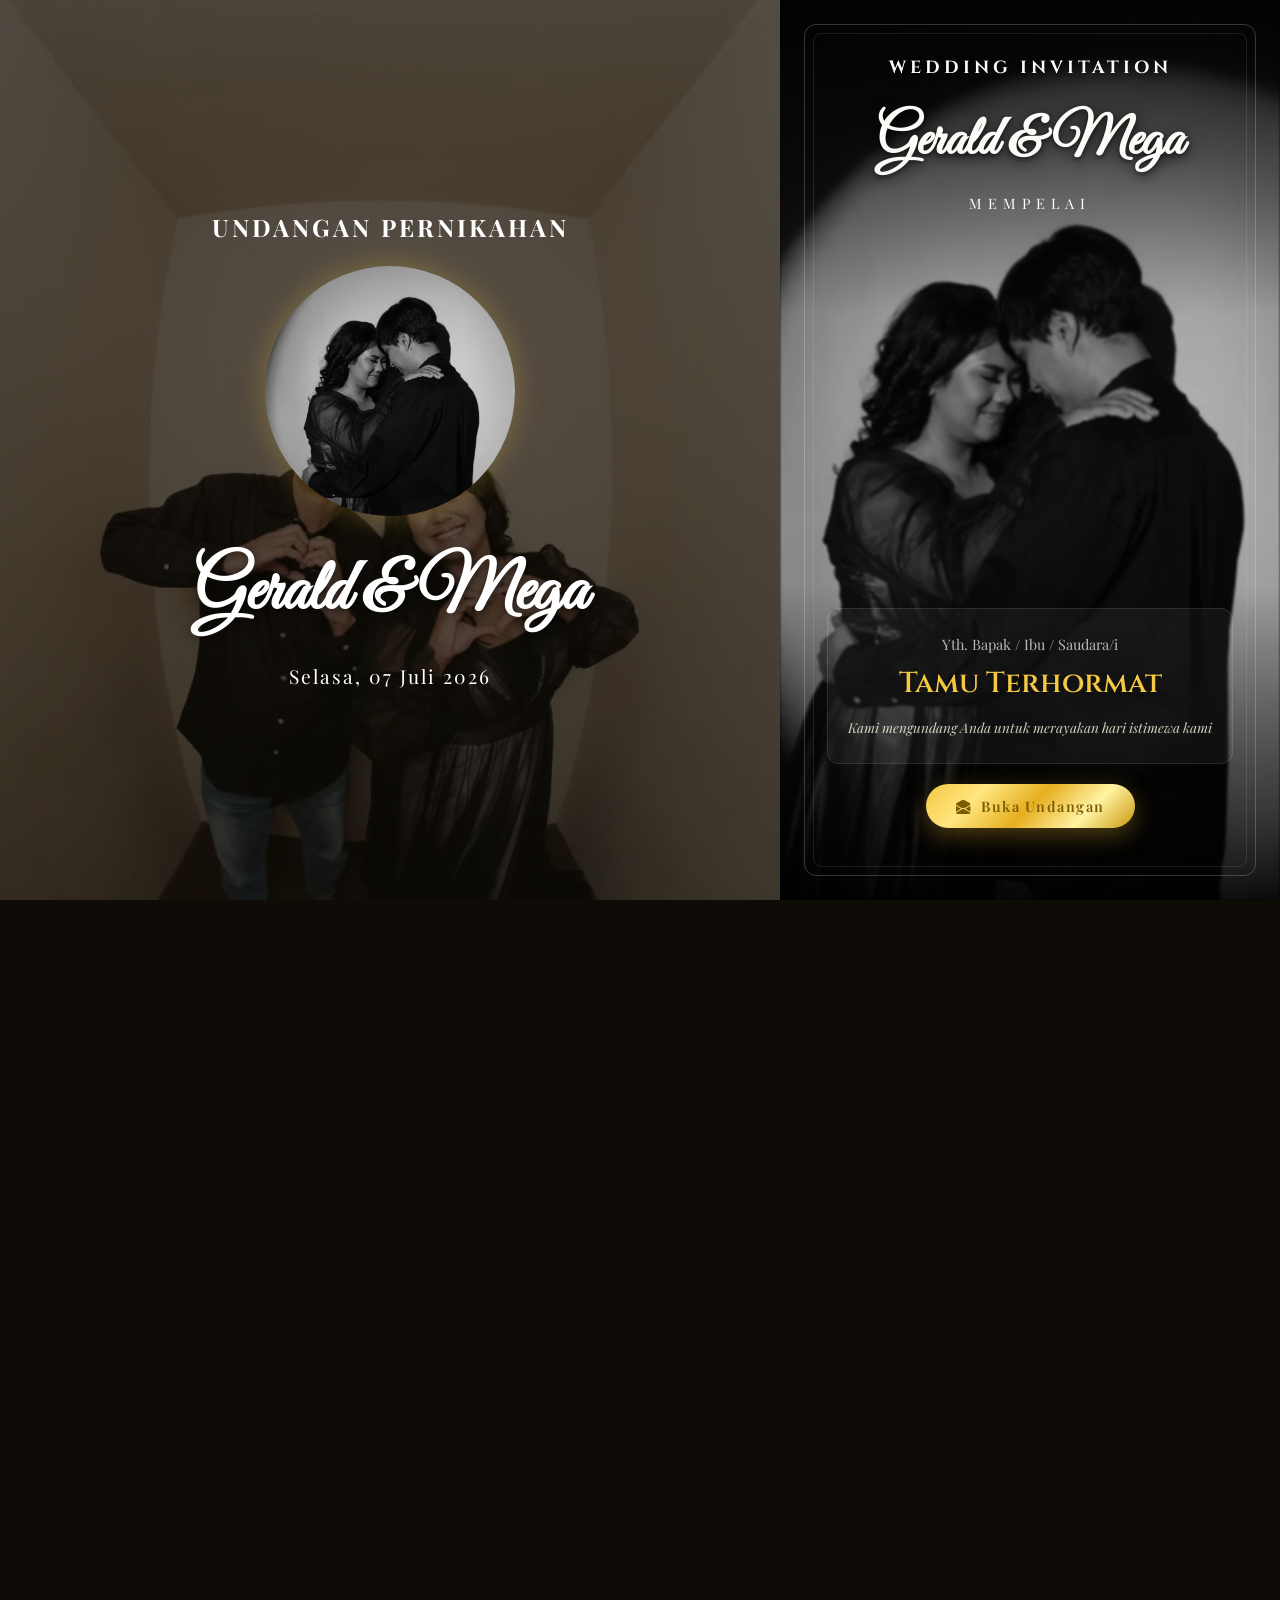
==== index.html @ 4a732842 "feat: update love story to real Gerald & Mega story with 5 chapters" ====
<!DOCTYPE html>
<html lang="id">

<head>
  <meta charset="UTF-8">
  <meta name="viewport" content="width=device-width, initial-scale=1.0">
  <meta name="description"
    content="Kami mengundang Bapak/Ibu/Saudara/i untuk turut menyaksikan momen bahagia pernikahan Gerald Yos Weley & Mega Silvia Karen Hapuk Pakpahan. Selasa, 07 Juli 2026 · Ambalat Beach, Villa 119.">
  <meta name="author" content="EnP Digital Service">

  <!-- Open Graph / Meta Tags for Social Media Sharing -->
  <meta property="og:type" content="website">
  <meta property="og:url" content="https://gerard-mega.enpdigitalservice.my.id/">
  <meta property="og:title" content="Undangan Pernikahan - Gerald & Mega">
  <meta property="og:description"
    content="Kami mengundang Bapak/Ibu/Saudara/i untuk turut menyaksikan momen bahagia pernikahan Gerald Yos Weley & Mega Silvia Karen Hapuk Pakpahan. Selasa, 07 Juli 2026 · Ambalat Beach, Villa 119.">
  <meta property="og:image" content="https://gerard-mega.enpdigitalservice.my.id/assets/Image/og.jpeg">

  <!-- Twitter Meta Tags -->
  <meta property="twitter:card" content="summary_large_image">
  <meta property="twitter:url" content="https://gerard-mega.enpdigitalservice.my.id/">
  <meta property="twitter:title" content="Undangan Pernikahan - Gerald & Mega">
  <meta property="twitter:description"
    content="Kami mengundang Bapak/Ibu/Saudara/i untuk turut menyaksikan momen bahagia pernikahan Gerald Yos Weley & Mega Silvia Karen Hapuk Pakpahan. Selasa, 07 Juli 2026 · Ambalat Beach, Villa 119.">
  <meta property="twitter:image" content="https://gerard-mega.enpdigitalservice.my.id/assets/Image/og.jpeg">

  <title>Undangan Pernikahan - Gerald & Mega</title>
  <!-- Dashboard Dependencies -->
  <script src="https://cdn.jsdelivr.net/npm/@supabase/supabase-js@2"></script>
  <script src="https://cdnjs.cloudflare.com/ajax/libs/qrcodejs/1.0.0/qrcode.min.js"></script>
  <script src="dashboard/config.js"></script>

  <!-- Google Fonts -->
  <link rel="preconnect" href="https://fonts.googleapis.com">
  <link rel="preconnect" href="https://fonts.gstatic.com" crossorigin>
  <link
    href="https://fonts.googleapis.com/css2?family=Cinzel:wght@400;600;700&family=Great+Vibes&family=Inter:wght@300;400;500;600&family=Playfair+Display:ital,wght@0,400..900;1,400..900&display=swap"
    rel="stylesheet">

  <!-- Bootstrap Icons CDN -->
  <link rel="stylesheet" href="https://cdn.jsdelivr.net/npm/bootstrap-icons@1.11.3/font/bootstrap-icons.min.css">

  <!-- Custom CSS -->
  <link rel="stylesheet" href="style.css">
</head>

<body>

  <!-- DESKTOP SPLIT LAYOUT (Hanya tampil di Desktop) -->
  <div class="desktop-split-bg">
    <div class="desktop-split-overlay"></div>
    <div class="desktop-split-content">
      <h3 class="desktop-split-subtitle">Undangan Pernikahan</h3>
      <div class="desktop-split-photo">
        <img src="assets/Image/overlay.jpg" alt="Gerald & Mega">
      </div>
      <h1 class="desktop-split-title">Gerald &amp; Mega</h1>
      <p class="desktop-split-date">Selasa, 07 Juli 2026</p>
    </div>
  </div>

  <!-- Floating Falling Petals Container -->
  <div class="petals-container" id="petals-container"></div>

  <!-- Layer Pembuka (Cover Overlay) -->
  <div class="cover-overlay" id="cover-overlay">
    <div class="overlay-bg" style="background-image: url('assets/Image/overlay.webp');"></div>
    <div class="overlay-overlay"></div>
    <div class="overlay-frame"></div> <!-- Luxury Elegant Gold Frame -->
    <div class="overlay-content">
      <div class="overlay-top-wrap">
        <h3 class="overlay-sub animate-fade-in-down delay-1">Wedding Invitation</h3>
        <h1 class="overlay-title animate-zoom-in delay-2">Gerald & Mega</h1>
        <p class="overlay-role animate-fade-in-up delay-3">Mempelai</p>
      </div>

      <div class="overlay-bottom-wrap">
        <div class="tamu-container animate-fade-in-up delay-4">
          <p class="tamu-label">Yth. Bapak / Ibu / Saudara/i</p>
          <h2 class="tamu-name" id="tamu-name">Tamu Terhormat</h2>
          <p class="tamu-desc">Kami mengundang Anda untuk merayakan hari istimewa kami</p>
        </div>

        <button class="btn-buka animate-pulse delay-5" id="btn-buka">
          <i class="bi bi-envelope-open-fill"></i> Buka Undangan
        </button>
      </div>
    </div>
  </div>

  <!-- Floating QR Button (muncul jika ?tamu=TOKEN ada) -->
  <button class="floating-qr-btn" id="qr-btn" style="display:none;" title="Lihat QR Code Saya">
    <i class="bi bi-qr-code"></i>
  </button>

  <!-- QR Modal Popup — Premium Wedding Card -->
  <div class="qr-modal-overlay" id="qrModalOverlay">
    <div class="qr-modal-box">

      <!-- Foto Pasangan -->
      <div class="qr-card-photo">
        <span class="qr-card-photo-label">✦ Wedding Invitation ✦</span>
        <img src="assets/Image/card.jpg" alt="Gerald & Mega">
        <!-- Cincin Emas -->
        <div class="qr-card-rings"></div>
      </div>

      <!-- Body Kartu -->
      <div class="qr-card-body">
        <!-- Nama Pengantin -->
        <div class="qr-card-couple">Gerald &amp; Mega</div>

        <!-- Divider Dekoratif -->
        <div class="qr-card-divider">
          <span></span>
          <i class="bi bi-heart-fill"></i>
          <span></span>
        </div>

        <!-- Label & Nama Tamu -->
        <div class="qr-modal-name">Kepada Yth.</div>
        <div class="qr-card-guest-name" id="qrModalName">Tamu Terhormat</div>

        <!-- QR Code -->
        <div class="qr-modal-canvas" id="qrModalCanvas"></div>

        <!-- Tanggal Acara -->
        <div class="qr-card-date">07 · VII · 2026</div>

        <p class="qr-modal-hint">Tunjukkan QR ini kepada panitia saat tiba di lokasi</p>
        <button class="qr-modal-close" id="qrModalClose">
          <i class="bi bi-x-circle"></i> Tutup
        </button>
      </div>

    </div>
  </div>

  <!-- Floating Audio Player -->
  <div class="floating-music-btn" id="music-btn">
    <div class="disc-wrapper">
      <i class="bi bi-music-note-beamed text-gold"></i>
    </div>
    <audio id="bg-music" loop>
      <source src="assets/audio/background-music.mp3" type="audio/mpeg">
      Your browser does not support the audio element.
    </audio>
  </div>

  <!-- Main Content Wrap (Hidden initially or opacity 0 until opened) -->
  <main class="main-content" id="main-content">

    <!-- Hero / Welcome Section -->
    <section class="hero-section" id="home">
      <div class="hero-bg" style="background-image: url('assets/Image/hero.webp');"></div>
      <div class="hero-overlay"></div>
      <div class="hero-container">
        <div class="hero-top-wrap">
          <span class="hero-subtitle">The Wedding Of</span>
          <h1 class="hero-title">Gerald & Mega</h1>

        </div>

        <div class="hero-bottom-wrap">
          <div class="hero-divider">
            <span></span>
            <i class="bi bi-heart-fill"></i>
            <span></span>
          </div>
          <p class="hero-date"><i class="bi bi-calendar3"></i> 07 • 07 • 2026</p>
          <p class="hero-location"><i class="bi bi-geo-alt-fill"></i> Ambalat Beach, Villa 119</p>

          <div class="scroll-down-indicator">
            <span>Scroll ke bawah</span>
            <i class="bi bi-chevron-double-down"></i>
          </div>
        </div>
      </div>
    </section>

    <!-- Mempelai Section -->
    <section class="mempelai-section" id="mempelai">
      <div class="container">

        <div class="section-header text-center">
          <div class="cross-ornament">✝</div>
          <h2 class="section-title text-primary">Shalom & Salam Sejahtera</h2>
          <p class="section-desc">
            Dengan penuh sukacita dan ucapan syukur kepada Tuhan. Kami mengundang Bapak/Ibu/Saudara/i serta Kerabat
            sekalian untuk menghadiri acara pernikahan kami:
          </p>
        </div>

        <div class="couple-grid">
          <!-- Mempelai Pria -->
          <div class="couple-card groom">
            <div class="couple-photo-frame">
              <img src="assets/Image/pria.jpg" alt="Gerald" class="couple-photo">
            </div>
            <div class="couple-info">
              <span class="mempelai-badge">Mempelai Pria</span>
              <h3 class="couple-name">Gerald Yos Weley, S.E</h3>
              <p class="couple-parent-label">Putra sulung dari</p>
              <h4 class="parent-name"><i class="bi bi-gender-male text-gold"></i> Bapak Alex Weley</h4>
              <h4 class="parent-name"><i class="bi bi-gender-female text-gold"></i> Ibu Anneke Adam</h4>

              <div class="couple-social">
                <a href="https://instagram.com/geraldwel28" target="_blank" class="social-link"><i
                    class="bi bi-instagram"></i> @geraldwel28</a>
              </div>
            </div>
          </div>

          <!-- Divider Decorative -->
          <div class="couple-middle-divider">
            <div class="and-text">&</div>
          </div>

          <!-- Mempelai Wanita -->
          <div class="couple-card bride">
            <div class="couple-photo-frame">
              <img src="assets/Image/wanita.jpg" alt="Mega" class="couple-photo">
            </div>
            <div class="couple-info">
              <span class="mempelai-badge">Mempelai Wanita</span>
              <h3 class="couple-name">Mega Silvia Karen<br>Hapuk Pakpahan, S.Akun, M.Pd</h3>
              <p class="couple-parent-label">Putri bungsu dari</p>
              <h4 class="parent-name"><i class="bi bi-gender-male text-gold"></i> Bapak Bostang Pakpahan ✝</h4>
              <h4 class="parent-name"><i class="bi bi-gender-female text-gold"></i> Ibu Anny Hutauruk</h4>

              <div class="couple-social">
                <a href="https://instagram.com/mega_karennp" target="_blank" class="social-link"><i
                    class="bi bi-instagram"></i> @mega_karennp</a>
              </div>
            </div>
          </div>
        </div>

      </div>
    </section>

    <!-- Countdown Section -->
    <section class="countdown-section" id="countdown">
      <div class="countdown-overlay"></div>
      <div class="container relative">
        <h2 class="section-title text-center text-white">Counting Down To</h2>
        <p class="countdown-date text-center text-gold">Juli 07, 2026</p>

        <div class="countdown-timer" id="timer">
          <div class="timer-box">
            <span class="timer-number" id="days">298</span>
            <span class="timer-label">Hari</span>
          </div>
          <div class="timer-box">
            <span class="timer-number" id="hours">08</span>
            <span class="timer-label">Jam</span>
          </div>
          <div class="timer-box">
            <span class="timer-number" id="minutes">37</span>
            <span class="timer-label">Menit</span>
          </div>
          <div class="timer-box">
            <span class="timer-number" id="seconds">20</span>
            <span class="timer-label">Detik</span>
          </div>
        </div>

        <div class="calendar-btn-container text-center">
          <button class="btn-primary" id="btn-calendar">
            <i class="bi bi-calendar-plus"></i> Simpan ke Kalender
          </button>
        </div>
      </div>
    </section>

    <!-- Events Section -->
    <section class="events-section" id="events">
      <div class="container">
        <div class="section-header text-center">
          <span class="section-tag">The Events</span>
          <h2 class="section-title text-primary">Acara Spesial</h2>
          <p class="section-desc">Dengan memohon berkat dan anugerah Tuhan, kami mengundang kehadiran Bapak/Ibu/Kerabat
            pada:</p>

          <!-- Warning Tiket Masuk -->
          <div
            style="margin-top: 20px; padding: 15px; background: rgba(245,200,66,0.1); border: 1px solid var(--gold); border-radius: 12px; text-align: left;">
            <p style="font-size: 0.9rem; color: var(--gold); margin: 0; line-height: 1.5;">
              <i class="bi bi-info-circle-fill"></i> <strong>Mohon perhatian:</strong> Bagi para tamu undangan, untuk
              memasuki area lokasi pernikahan dikenakan biaya tiket masuk sesuai ketentuan pihak pengelola tempat.
              Terima kasih atas pengertiannya.
            </p>
          </div>
        </div>

        <div class="events-grid">
          <!-- Pemberkatan & Resepsi -->
          <div class="event-card akad">
            <div class="event-icon">
              <i class="bi bi-brightness-high-fill"></i>
            </div>
            <h3 class="event-title">Pemberkatan & Resepsi Nikah</h3>
            <div class="event-divider"></div>

            <div class="event-detail-item">
              <i class="bi bi-calendar-event-fill text-gold"></i>
              <div class="detail-text">
                <strong>Tanggal</strong>
                <p>Selasa, 07 Juli 2026</p>
              </div>
            </div>

            <div class="event-detail-item">
              <i class="bi bi-clock-fill text-gold"></i>
              <div class="detail-text">
                <strong>Waktu</strong>
                <p>14:00 WITA – Selesai</p>
              </div>
            </div>

            <div class="event-detail-item">
              <i class="bi bi-geo-alt-fill text-gold"></i>
              <div class="detail-text">
                <strong>Lokasi</strong>
                <p>Ambalat Beach, Villa 119</p>
              </div>
            </div>

            <button class="btn-location" onclick="window.open('https://maps.app.goo.gl/pSrXWQ3T5GirKh4P7', '_blank')">
              <i class="bi bi-geo-fill"></i> Lihat Lokasi
            </button>
          </div>

          <!-- Live Streaming -->
          <div class="event-card streaming"
            style="grid-column: 1 / -1; background: var(--color-accent-light); border: 2px solid var(--color-accent);">
            <div class="event-icon" style="background: var(--color-accent); color: var(--color-primary);">
              <i class="bi bi-camera-video-fill"></i>
            </div>
            <h3 class="event-title">Live Streaming</h3>
            <div class="event-divider"></div>

            <p style="margin-bottom: 20px; color: var(--color-text-muted);">Bagi keluarga dan sahabat yang tidak dapat
              hadir secara langsung, kami mengundang Anda untuk bergabung menyaksikan momen bahagia kami secara virtual.
            </p>

            <button class="btn-primary" style="background: #FF0000; border-color: #FF0000; color: white;"
              onclick="window.open('https://youtube.com', '_blank')">
              <i class="bi bi-youtube"></i> Tonton Streaming
            </button>
          </div>
        </div>
      </div>
    </section>

    <!-- Map Section -->
    <section class="map-section scroll-reveal" id="location-map">
      <div class="container">
        <div class="section-header text-center">
          <span class="section-tag">Location Map</span>
          <h2 class="section-title text-primary">Denah Lokasi</h2>
          <p class="section-desc">Klik peta di bawah ini untuk melihat rute menuju lokasi acara melalui Google Maps.</p>
        </div>

        <div class="map-container-wrapper">
          <div class="map-frame"
            style="border-radius: 20px; overflow: hidden; box-shadow: 0 15px 35px rgba(0,0,0,0.2); border: 2px solid var(--color-gold);">
            <iframe src="https://maps.google.com/maps?q=Ambalat+Beach+Balikpapan+Kalimantan+Timur&output=embed&z=16"
              width="100%" height="450" style="border:0;" allowfullscreen="" loading="lazy"
              referrerpolicy="no-referrer-when-downgrade">
            </iframe>
          </div>
        </div>
      </div>
    </section>


    <!-- Love Journey Section -->
    <section class="journey-section" id="journey">
      <div class="container">
        <div class="section-header text-center scroll-reveal">
          <span class="section-tag">Our Love Story</span>
          <h2 class="section-title text-primary">Kisah Kasih</h2>
          <p class="section-desc">&ldquo;Ia membuat segala sesuatu indah pada waktunya.&rdquo; &mdash; Pengkhotbah 3:11</p>
        </div>

        <div class="love-story-slider scroll-reveal">
          <!-- Stepper Navigation -->
          <div class="love-story-stepper">
            <button class="stepper-step active" data-step="0">
              <span class="stepper-icon"><i class="bi bi-camera-fill"></i></span>
              <span class="stepper-label">2022</span>
            </button>
            <div class="stepper-line">
              <div class="stepper-line-fill" id="stepper-line-1"></div>
            </div>
            <button class="stepper-step" data-step="1">
              <span class="stepper-icon"><i class="bi bi-chat-heart-fill"></i></span>
              <span class="stepper-label">2022–2023</span>
            </button>
            <div class="stepper-line">
              <div class="stepper-line-fill" id="stepper-line-2"></div>
            </div>
            <button class="stepper-step" data-step="2">
              <span class="stepper-icon"><i class="bi bi-heart-fill"></i></span>
              <span class="stepper-label">Sep 2022</span>
            </button>
            <div class="stepper-line">
              <div class="stepper-line-fill" id="stepper-line-3"></div>
            </div>
            <button class="stepper-step" data-step="3">
              <span class="stepper-icon"><i class="bi bi-gem"></i></span>
              <span class="stepper-label">Des 2023</span>
            </button>
            <div class="stepper-line">
              <div class="stepper-line-fill" id="stepper-line-4"></div>
            </div>
            <button class="stepper-step" data-step="4">
              <span class="stepper-icon"><i class="bi bi-infinity"></i></span>
              <span class="stepper-label">Jul 2026</span>
            </button>
          </div>

          <!-- Card Track -->
          <div class="love-story-viewport">
            <div class="love-story-track" id="love-story-track">
              <!-- Chapter 1 -->
              <div class="love-story-card active">
                <div class="card-inner">
                  <div class="card-ornament"><i class="bi bi-camera-fill"></i></div>
                  <span class="card-chapter">Chapter 1</span>
                  <h3 class="card-title">Pertemuan Pertama</h3>
                  <div class="card-divider"></div>
                  <p class="card-quote">
                    &ldquo;Tahun 2022, dalam kegiatan Pathfinder Day di waduk, Mega meminta tolong Gerald memotret menggunakan hp-nya. Dua orang yang saling mengenal sekilas di tengah keramaian, tanpa menyadari bahwa Tuhan sedang menuliskan awal cerita yang indah bagi mereka.&rdquo;
                  </p>
                  <span class="card-date"><i class="bi bi-calendar3"></i> 2022 &middot; Pathfinder Day</span>
                </div>
              </div>
              <!-- Chapter 2 -->
              <div class="love-story-card">
                <div class="card-inner">
                  <div class="card-ornament"><i class="bi bi-chat-heart-fill"></i></div>
                  <span class="card-chapter">Chapter 2</span>
                  <h3 class="card-title">Jalan yang Terbuka</h3>
                  <div class="card-divider"></div>
                  <p class="card-quote">
                    &ldquo;Ternyata mereka tergabung dalam grup WhatsApp Choir yang sama. Percakapan sederhana perlahan menjadi semakin akrab. Kantor mereka pun berseberangan jalan &mdash; seolah Tuhan terus membuka jalan agar mereka semakin mengenal satu sama lain.&rdquo;
                  </p>
                  <span class="card-date"><i class="bi bi-calendar3"></i> 2022 &middot; Choir & Kantor</span>
                </div>
              </div>
              <!-- Chapter 3 -->
              <div class="love-story-card">
                <div class="card-inner">
                  <div class="card-ornament"><i class="bi bi-heart-fill"></i></div>
                  <span class="card-chapter">Chapter 3</span>
                  <h3 class="card-title">Komitmen di Hadapan Tuhan</h3>
                  <div class="card-divider"></div>
                  <p class="card-quote">
                    &ldquo;Gerald meminta bertemu dan berbicara dari hati ke hati. Ia menyampaikan keseriusannya dan mengajak Mega melangkah dalam komitmen yang lebih dalam. Bersama, mereka menyerahkan hubungan ini kepada Tuhan.&rdquo;
                  </p>
                  <span class="card-date"><i class="bi bi-calendar3"></i> 29 September 2022</span>
                </div>
              </div>
              <!-- Chapter 4 -->
              <div class="love-story-card">
                <div class="card-inner">
                  <div class="card-ornament"><i class="bi bi-gem"></i></div>
                  <span class="card-chapter">Chapter 4</span>
                  <h3 class="card-title">Lamaran yang Dinanti</h3>
                  <div class="card-divider"></div>
                  <p class="card-quote">
                    &ldquo;Desember 2023, Gerald mengajak Mama Mega makan malam bersama. Di momen penuh sukacita dan haru itu, Gerald menyampaikan niat tulusnya dan melamar Mega untuk menjadi pendamping hidupnya. Apa yang dahulu hanya pertemuan sederhana, kini menjadi jawaban doa yang nyata.&rdquo;
                  </p>
                  <span class="card-date"><i class="bi bi-calendar3"></i> Desember 2023 &middot; Lamaran</span>
                </div>
              </div>
              <!-- Chapter 5 -->
              <div class="love-story-card">
                <div class="card-inner">
                  <div class="card-ornament"><i class="bi bi-infinity"></i></div>
                  <span class="card-chapter">Chapter 5</span>
                  <h3 class="card-title">Janji Suci Selamanya</h3>
                  <div class="card-divider"></div>
                  <p class="card-quote">
                    &ldquo;Bukan kebetulan mereka dipertemukan, bukan pula kekuatan mereka sendiri yang mempertahankan, melainkan kasih dan penyertaan Tuhan yang menuntun langkah mereka. &lsquo;i love who I am when I&rsquo;m with you.&rsquo; Pada 7 Juli 2026, mereka mengikat janji suci pernikahan di hadapan Tuhan.&rdquo;
                  </p>
                  <span class="card-date"><i class="bi bi-calendar3"></i> 7 Juli 2026 &middot; Forever</span>
                </div>
              </div>
            </div>
          </div>

          <!-- Navigation Controls -->
          <div class="love-story-controls">
            <button class="ls-nav-btn ls-prev" id="ls-prev" disabled><i class="bi bi-chevron-left"></i> Kembali</button>
            <button class="ls-nav-btn ls-next" id="ls-next">Selanjutnya <i class="bi bi-chevron-right"></i></button>
          </div>
        </div>
      </div>
    </section>

    <!-- Photo Gallery Section -->
    <section class="gallery-section" id="gallery">
      <div class="container">
        <div class="section-header text-center scroll-reveal">
          <span class="section-tag">Our Moments</span>
          <h2 class="section-title text-primary">Galeri Kebahagiaan</h2>
          <p class="section-desc">Momen-momen indah kebersamaan kami yang penuh dengan keceriaan dan kehangatan.</p>
        </div>

        <!-- Auto Carousel Slider -->
        <div class="slider-wrapper scroll-reveal">
          <div class="carousel-container" id="carousel">
            <div class="carousel-slide active" style="background-image: url('assets/Image/slider\ 1.webp');"></div>
            <div class="carousel-slide" style="background-image: url('assets/Image/slider\ 2.webp');"></div>
            <div class="carousel-slide" style="background-image: url('assets/Image/slider\ 3.webp');"></div>

          </div>

          <!-- Navigation Arrows Removed -->
          <!-- Carousel Indicators (Dots) -->
          <div class="carousel-dots" id="carousel-dots-container">
            <span class="dot active" data-index="0"></span>
            <span class="dot" data-index="1"></span>
            <span class="dot" data-index="2"></span>
          </div>
        </div>

        <!-- Polaroid Masonry Grid -->
        <div class="polaroid-grid">
          <!-- Gallery Item 1 -->
          <div class="polaroid-card scroll-reveal tilt-left" data-img="assets/Image/gallery1.webp"
            data-caption="Awal dari selamanya 🤍">
            <div class="polaroid-photo-frame">
              <img src="assets/Image/gallery1.webp" alt="Bagus & Sekar Bersama" class="polaroid-photo">
            </div>
            <p class="polaroid-caption">Awal dari selamanya 🤍</p>
          </div>

          <!-- Gallery Item 2 -->
          <div class="polaroid-card scroll-reveal tilt-right" data-img="assets/Image/gallery2.webp"
            data-caption="Tawa yang paling tulus">
            <div class="polaroid-photo-frame">
              <img src="assets/Image/gallery2.webp" alt="Kemesraan Mempelai" class="polaroid-photo">
            </div>
            <p class="polaroid-caption">Tawa yang paling tulus</p>
          </div>

          <div class="polaroid-card scroll-reveal tilt-right" data-img="assets/Image/gallery3.webp"
            data-caption="Dalam satu frekuensi">
            <div class="polaroid-photo-frame">
              <img src="assets/Image/gallery3.webp" alt="Kemesraan Mempelai" class="polaroid-photo">
            </div>
            <p class="polaroid-caption">Dalam satu frekuensi</p>
          </div>

          <div class="polaroid-card scroll-reveal tilt-right" data-img="assets/Image/gallery4.webp"
            data-caption="Sederhana tapi berharga">
            <div class="polaroid-photo-frame">
              <img src="assets/Image/gallery4.webp" alt="Kemesraan Mempelai" class="polaroid-photo">
            </div>
            <p class="polaroid-caption">Sederhana tapi berharga</p>
          </div>

          <!-- Gallery Item 3 -->
          <div class="polaroid-card scroll-reveal tilt-left-light" data-img="assets/Image/gallery 5.webp"
            data-caption="Menuju babak baru">
            <div class="polaroid-photo-frame">
              <img src="assets/Image/gallery 5.webp" alt="Bagus & Sekar Taaruf" class="polaroid-photo">
            </div>
            <p class="polaroid-caption">Menuju babak baru. ⏳</p>
          </div>

          <!-- Gallery Item 4 -->
          <div class="polaroid-card scroll-reveal tilt-right-light" data-img="assets/Image/gallery 6.webp"
            data-caption="Diberkati untuk bersama">
            <div class="polaroid-photo-frame">
              <img src="assets/Image/gallery 6.webp" alt="Mempelai Anggun" class="polaroid-photo">
            </div>
            <p class="polaroid-caption">Diberkati untuk bersama</p>
          </div>
        </div>
      </div>
    </section>

    <!-- Quote Section -->
    <section class="quote-section">
      <div class="quote-overlay"></div>
      <div class="container relative text-center">
        <i class="bi bi-quote quote-icon text-primary"></i>
        <blockquote class="quote-text">
          "Demikianlah mereka bukan lagi dua, melainkan satu. Karena itu, apa yang telah dipersatukan Allah, tidak boleh
          diceraikan manusia."
        </blockquote>
        <p class="quote-author">Matius 19 : 6</p>
      </div>
    </section>

    <!-- Wedding Gift / Kado Digital Section -->
    <section class="gift-section" id="gift">
      <div class="container">
        <div class="section-header text-center">
          <span class="section-tag">Wedding Gift</span>
          <h2 class="section-title text-primary">Kado Digital</h2>
          <p class="section-desc">
            Doa restu Anda merupakan karunia terindah bagi kami. Namun jika ingin memberikan tanda kasih, Anda dapat
            memberikannya melalui:
          </p>
        </div>

        <div class="gift-options">
          <!-- Bank Mandiri Card -->
          <div class="gift-card">
            <div class="gift-card-header">
              <i class="bi bi-credit-card-2-front-fill text-gold card-icon"></i>
              <h3>Bank Mandiri</h3>
            </div>
            <div class="gift-info-body">
              <p class="gift-label">Nomor Rekening</p>
              <p class="gift-value" id="rekening-mandiri">1320025238636</p>
              <p class="gift-owner">a.n. MEGA SILVIA KAREN HAPUK</p>
              <button class="btn-gift" onclick="copyText('1320025238636', 'Rekening Mandiri disalin!')">
                <i class="bi bi-copy"></i> Salin Rekening
              </button>
            </div>
            <button class="btn-reveal-gift">
              <i class="bi bi-eye-fill"></i> Lihat Rekening
            </button>
          </div>

          <!-- Bank BRI Card -->
          <div class="gift-card">
            <div class="gift-card-header">
              <i class="bi bi-credit-card-2-front-fill text-gold card-icon"></i>
              <h3>Bank BRI</h3>
            </div>
            <div class="gift-info-body">
              <p class="gift-label">Nomor Rekening</p>
              <p class="gift-value" id="rekening-bri">114201004594531</p>
              <p class="gift-owner">a.n. Gerald Yos Weley</p>
              <button class="btn-gift" onclick="copyText('114201004594531', 'Rekening BRI disalin!')">
                <i class="bi bi-copy"></i> Salin Rekening
              </button>
            </div>
            <button class="btn-reveal-gift">
              <i class="bi bi-eye-fill"></i> Lihat Rekening
            </button>
          </div>

          <!-- Physical Gift Card -->
          <div class="gift-card">
            <div class="gift-card-header">
              <i class="bi bi-box-seam-fill text-gold card-icon"></i>
              <h3>Kirim Kado Fisik</h3>
            </div>
            <div class="gift-info-body">
              <p class="gift-label">Alamat Pengiriman</p>
              <p class="gift-value">Kediaman Keluarga</p>
              <p class="gift-owner">a.n. Gerald & Mega</p>
              <button class="btn-gift" id="btn-alamat">
                <i class="bi bi-geo-alt"></i> Alamat Pengiriman
              </button>
            </div>
            <button class="btn-reveal-gift">
              <i class="bi bi-eye-fill"></i> Lihat Alamat
            </button>
          </div>
        </div>
      </div>
    </section>

    <!-- RSVP & Wishes Section -->
    <section class="rsvp-section" id="rsvp">
      <div class="container">
        <div class="section-header text-center">
          <span class="section-tag">RSVP Confirmation</span>
          <h2 class="section-title text-primary">RSVP & Wishes</h2>
          <p class="section-desc">Konfirmasi kehadiran Anda dan kirimkan doa restu terbaik untuk kami.</p>
        </div>

        <div class="rsvp-grid">
          <!-- RSVP Form -->
          <div class="rsvp-form-card">
            <form id="rsvp-form">
              <div class="form-group">
                <label for="nama"><i class="bi bi-person-fill form-icon"></i> Nama Lengkap</label>
                <input type="text" id="nama" placeholder="Masukkan Nama Anda" required>
              </div>

              <div class="form-group">
                <label for="jumlah-tamu"><i class="bi bi-people-fill form-icon"></i> Jumlah Tamu</label>
                <select id="jumlah-tamu" required>
                  <option value="1 Orang" selected>1 Orang</option>
                  <option value="2 Orang">2 Orang</option>
                  <option value="3 Orang">3 Orang</option>
                  <option value="4 Orang">4 Orang</option>
                  <option value="5 Orang">5 Orang</option>
                </select>
              </div>

              <div class="form-group">
                <label for="kehadiran"><i class="bi bi-question-circle-fill form-icon"></i> Kehadiran</label>
                <select id="kehadiran" required>
                  <option value="" disabled selected>Pilih Status Hadir</option>
                  <option value="Hadir">Hadir</option>
                  <option value="Tidak Hadir">Tidak Hadir</option>
                  <option value="Masih Ragu">Masih Ragu</option>
                </select>
              </div>

              <div class="form-group">
                <label for="ucapan"><i class="bi bi-chat-left-heart-fill form-icon"></i> Doa & Ucapan</label>
                <textarea id="ucapan" rows="4" placeholder="Tuliskan ucapan dan doa terbaik Anda..."
                  required></textarea>
              </div>

              <button type="submit" class="btn-submit" id="btn-submit-rsvp">
                <span class="btn-text"><i class="bi bi-send-fill"></i> Kirim Konfirmasi</span>
                <span class="btn-loading-spinner" style="display: none;"><i class="bi bi-arrow-repeat spin"></i>
                  Mengirim...</span>
              </button>
            </form>
          </div>

          <!-- Wish Wall -->
          <div class="wish-wall-card">
            <h3><i class="bi bi-chat-square-quote-fill text-gold"></i> Live Wishes Wall</h3>
            <div class="wishes-container" id="wishes-container">
              <!-- Dynamically populated wishes will go here -->
              <div class="no-wishes" id="no-wishes">Belum ada ucapan. Jadilah yang pertama memberikan doa restu!</div>
            </div>
          </div>
        </div>
      </div>
    </section>

    <!-- Closing Section -->
    <section class="closing-section">
      <div class="closing-bg" style="background-image: url('assets/Image/hero-cat.webp');"></div>
      <div class="closing-overlay"></div>
      <div class="container relative text-center">
        <h2 class="closing-title">Terima Kasih</h2>
        <p class="christian-verse">Soli Deo Gloria</p>
        <p class="closing-desc">
          Merupakan suatu kehormatan dan kebahagiaan bagi kami apabila Bapak/Ibu/Saudara/i berkenan hadir dan memberikan
          doa restu kepada kami.
        </p>
        <h3 class="closing-salam">Tuhan Yesus Memberkati 🙏</h3>

        <div class="happy-family">
          <p class="family-label">Kami yang berbahagia</p>
          <h2 class="family-names">Gerald & Mega</h2>
        </div>
      </div>
    </section>

    <!-- Footer & Credit -->
    <footer class="main-footer">
      <div class="container text-center">
        <div class="credit-logo">
          <img src="assets/Image/Logo-EnP-round.webp" alt="EnP Logo" class="footer-logo">
        </div>
        <p class="credit-text">Created with love by</p>
        <h3 class="credit-author">EnP Digital Service</h3>

        <div class="footer-links">
          <a href="https://enpdigitalservice.my.id" target="_blank" class="footer-link"><i class="bi bi-globe"></i>
            enpdigitalservice.my.id</a>
          <a href="https://wa.me/6282229243737" target="_blank" class="footer-link"><i class="bi bi-whatsapp"></i>
            082229243737</a>
          <a href="https://instagram.com/enpdigitalservice" target="_blank" class="footer-link"><i
              class="bi bi-instagram"></i> @enpdigitalservice</a>
        </div>

        <p class="copyright">Copyright © 2026 EnP Digital Service. All rights reserved.</p>
      </div>
    </footer>

  </main>

  <!-- Floating Bottom Navigation -->
  <nav class="bottom-nav" id="bottom-nav">
    <a href="#home" class="nav-item active"><i class="bi bi-house-door-fill"></i><span>Home</span></a>
    <a href="#mempelai" class="nav-item"><i class="bi bi-person-heart"></i><span>Mempelai</span></a>
    <a href="#events" class="nav-item"><i class="bi bi-calendar-event-fill"></i><span>Acara</span></a>
    <a href="#gallery" class="nav-item"><i class="bi bi-images"></i><span>Galeri</span></a>
    <a href="#rsvp" class="nav-item"><i class="bi bi-chat-heart-fill"></i><span>RSVP</span></a>
  </nav>

  <!-- MODALS -->

  <!-- Modal QRIS Dihapus Karena Pake Bank Semua -->

  <!-- Alamat Fisik Modal -->
  <div class="modal" id="alamat-modal">
    <div class="modal-overlay" id="alamat-modal-close-bg"></div>
    <div class="modal-content animate-zoom-in">
      <button class="modal-close" id="alamat-modal-close-btn">&times;</button>
      <div class="modal-header-alamat">
        <h3><i class="bi bi-box-seam text-gold"></i> Kirim Kado Fisik</h3>
        <p>Silakan kirimkan kado fisik Anda ke alamat berikut:</p>
      </div>
      <div class="alamat-detail">
        <div class="address-box">
          <strong>Penerima:</strong>
          <p>Gerald & Mega</p>

          <strong>Alamat Pengiriman:</strong>
          <p id="alamat-lengkap">Komp. Bukit Damai Indah, Blok K No 9, Damai, Kec. Balikpapan Selatan, Kota Balikpapan,
            Kalimantan Timur (Kodepos 76114)</p>

          <strong>No. HP:</strong>
          <p>-</p>
        </div>
        <button class="btn-copy-address" id="btn-copy-address"
          onclick="copyText(document.getElementById('alamat-lengkap').innerText, 'Alamat disalin!')">
          <i class="bi bi-clipboard-check"></i> Salin Alamat Pengiriman
        </button>
      </div>
      <div class="modal-footer-alamat text-center">
        <span class="alamat-subtext">Mohon konfirmasi ke WA kami setelah mengirimkan kado</span>
      </div>
    </div>
  </div>

  <!-- Custom Toast Notification -->
  <div class="toast" id="toast-notif">
    <div class="toast-content">
      <i class="bi bi-check-circle-fill text-gold"></i>
      <span id="toast-message">Berhasil disalin!</span>
    </div>
  </div>

  <!-- Lightbox Modal -->
  <div class="modal lightbox-modal" id="lightbox-modal">
    <div class="modal-overlay" id="lightbox-close-bg"></div>
    <div class="lightbox-content animate-zoom-in">
      <button class="lightbox-close" id="lightbox-close-btn">&times;</button>
      <img src="" alt="Zoom Photo" class="lightbox-img" id="lightbox-img">
      <p class="lightbox-caption" id="lightbox-caption"></p>
    </div>
  </div>

  <!-- Main Scripts -->
  <script src="script.js"></script>
</body>

</html>
---- style.css ----
/* ==========================================================================
   DESIGN SYSTEM & VARIABLES
   ========================================================================== */
:root {
  --color-primary: #7A5C00;      /* Deep Amber Yellow */
  --color-secondary: #B8941A;    /* Warm Golden Yellow */
  --color-accent: #F5C842;       /* Bright Pastel Yellow */
  --color-accent-light: #FFFDE7; /* Pale Lemon Cream */
  --color-text-dark: #3D2B00;    /* Warm Dark Brown */
  --color-text-muted: #8B7535;   /* Muted Warm Gold */
  --color-white: #FFFFFF;
  --color-gold-gradient: linear-gradient(135deg, #F5C842 0%, #FFE680 25%, #E6AE20 50%, #FFF3A3 75%, #C9970A 100%);
  
  --font-heading: 'Cinzel', serif;
  --font-cursive: 'Great Vibes', cursive;
  --font-body: 'Playfair Display', serif;
  
  --shadow-sm: 0 4px 6px rgba(122, 92, 0, 0.05);
  --shadow-md: 0 10px 20px rgba(122, 92, 0, 0.08);
  --shadow-lg: 0 20px 40px rgba(122, 92, 0, 0.12);
  --transition-smooth: all 0.4s cubic-bezier(0.165, 0.84, 0.44, 1);
  --glass-bg: rgba(255, 253, 231, 0.88);
  --glass-border: rgba(245, 200, 66, 0.3);
}

/* ==========================================================================
   RESET & BASE STYLES
   ========================================================================== */
*, *::before, *::after {
  box-sizing: border-box;
  margin: 0;
  padding: 0;
}


html {
  scroll-behavior: smooth;
  overflow-x: hidden;
  background-color: #E8E8E8;
}

body {
  font-family: var(--font-body);
  color: var(--color-text-dark);
  background-color: var(--color-accent-light);
  line-height: 1.6;
  overflow-x: hidden;
  max-width: 480px;
  margin: 0 auto;
  box-shadow: 0 0 40px rgba(0,0,0,0.18);
  position: relative;
  min-height: 100vh;
  /* Pastikan viewport width diukur dari body, bukan html */
}

img {
  max-width: 100%;
  height: auto;
}

a {
  text-decoration: none;
  color: inherit;
}

li {
  list-style: none;
}

.text-center { text-align: center; }
.text-gold { color: var(--color-accent); }
.text-primary { color: var(--color-primary); }
.text-white { color: var(--color-white); }
.relative { position: relative; }

.container {
  width: 100%;
  max-width: 100%;
  margin: 0 auto;
  padding: 0 20px;
  box-sizing: border-box;
}

/* Scrollbar Custom */
::-webkit-scrollbar {
  width: 8px;
}
::-webkit-scrollbar-track {
  background: var(--color-accent-light);
}
::-webkit-scrollbar-thumb {
  background: var(--color-secondary);
  border-radius: 4px;
}
::-webkit-scrollbar-thumb:hover {
  background: var(--color-primary);
}

/* ==========================================================================
   BUTTONS & FORMS
   ========================================================================== */
.btn-primary {
  font-family: var(--font-body);
  font-size: 1rem;
  font-weight: 600;
  color: var(--color-white);
  background: var(--color-primary);
  border: 1px solid var(--color-accent);
  padding: 12px 28px;
  border-radius: 30px;
  cursor: pointer;
  box-shadow: var(--shadow-md);
  transition: var(--transition-smooth);
  display: inline-flex;
  align-items: center;
  gap: 8px;
}

.btn-primary:hover {
  background: var(--color-accent);
  transform: translateY(-3px);
  box-shadow: var(--shadow-lg);
  color: var(--color-accent-light);
}

.btn-primary:active {
  transform: translateY(-1px);
}

/* ==========================================================================
   PETALS EFFECT (Kelopak Bunga)
   ========================================================================== */
.petals-container {
  position: fixed;
  top: 0;
  left: 0;
  right: 0;
  margin: 0 auto;
  max-width: 480px;
  width: 100%;
  height: 100%;
  pointer-events: none;
  z-index: 999;
  overflow: hidden;
}

.petal {
  position: absolute;
  background-color: rgba(245, 200, 66, 0.25); /* Soft pastel yellow */
  border-radius: 15% 70% 15% 70%;
  pointer-events: none;
  opacity: 0.8;
  animation: fall linear infinite;
  transform-origin: center;
}

@keyframes fall {
  0% {
    transform: translate(0, -10px) rotate(0deg);
    opacity: 0;
  }
  10% {
    opacity: 0.8;
  }
  90% {
    opacity: 0.8;
  }
  100% {
    transform: translate(100px, 105vh) rotate(360deg);
    opacity: 0;
  }
}

/* ==========================================================================
   COVER OVERLAY
   ========================================================================== */
.cover-overlay {
  position: fixed;
  top: 0;
  left: 0;
  right: 0;
  margin: 0 auto;
  max-width: 480px;
  width: 100%;
  height: 100vh;
  z-index: 9999;
  display: block;
  overflow: hidden;
  transition: transform 1.2s cubic-bezier(0.77, 0, 0.175, 1), opacity 1.2s ease;
}

.cover-overlay.unlocked {
  transform: translateY(-100vh);
  opacity: 0;
  pointer-events: none;
}

.overlay-bg {
  position: absolute;
  top: 0;
  left: 0;
  width: 100%;
  height: 100%;
  background-size: cover;
  background-position: center;
  filter: blur(1px);
  animation: kenburns 20s ease-out infinite alternate;
}

@keyframes kenburns {
  0% { transform: scale(1.05) translate(0, 0); }
  100% { transform: scale(1.15) translate(-1%, -1%); }
}

.overlay-frame {
  position: absolute;
  top: 24px;
  left: 24px;
  right: 24px;
  bottom: 24px;
  border: 1px solid rgba(255, 255, 255, 0.2);
  pointer-events: none;
  z-index: 5;
  border-radius: 12px;
}

.overlay-frame::before {
  content: '';
  position: absolute;
  top: 8px;
  left: 8px;
  right: 8px;
  bottom: 8px;
  border: 1px solid rgba(255, 255, 255, 0.1);
  border-radius: 8px;
}

/* Staggered Entrance Animation Delays */
.delay-1 { animation-delay: 0.2s !important; }
.delay-2 { animation-delay: 0.5s !important; }
.delay-3 { animation-delay: 0.8s !important; }
.delay-4 { animation-delay: 1.1s !important; }
.delay-5 { animation-delay: 1.4s !important; }

.overlay-overlay {
  position: absolute;
  top: 0;
  left: 0;
  width: 100%;
  height: 100%;
  background: linear-gradient(to bottom, 
    rgba(0, 0, 0, 0.85) 0%, 
    rgba(0, 0, 0, 0.15) 35%, 
    rgba(0, 0, 0, 0.15) 65%, 
    rgba(0, 0, 0, 0.85) 100%
  ); /* Darker at top/bottom for readability, clearer in the middle for faces */
}

.overlay-content {
  position: absolute;
  top: 0;
  left: 50%;
  transform: translateX(-50%);
  z-index: 10;
  width: 100%;
  height: 100%;
  text-align: center;
  color: var(--color-accent-light);
  padding: 6vh 24px;
  display: flex;
  flex-direction: column;
  justify-content: space-between;
  box-sizing: border-box;
}

.overlay-top-wrap, .hero-top-wrap {
  max-height: 30vh;
  display: flex;
  flex-direction: column;
  justify-content: center;
}

.overlay-bottom-wrap, .hero-bottom-wrap {
  max-height: 35vh;
  display: flex;
  flex-direction: column;
  justify-content: center;
  align-items: center;
  padding-bottom: 2vh;
}

.overlay-sub {
  font-family: var(--font-heading);
  letter-spacing: 4px;
  font-size: 1.1rem;
  text-transform: uppercase;
  color: #FDFBF7;
  text-shadow: 0 2px 8px rgba(0,0,0,0.6);
  margin-bottom: 15px;
}

.overlay-title {
  font-family: var(--font-cursive);
  font-size: 3.5rem;
  margin-bottom: 5px;
  color: #FDFBF7; /* Clean off-white for best contrast */
  text-shadow: 0 4px 15px rgba(0,0,0,0.7), 0 2px 5px rgba(0,0,0,0.5); /* Strong shadow to pop over busy image */
}

.overlay-role {
  font-family: var(--font-body);
  font-size: 0.9rem;
  text-transform: uppercase;
  letter-spacing: 6px;
  color: var(--color-white);
  opacity: 0.7;
  margin-bottom: 40px;
}

.tamu-container {
  background: rgba(255, 255, 255, 0.05);
  border: 1px solid rgba(255, 255, 255, 0.1);
  padding: 24px 20px;
  border-radius: 12px;
  margin-bottom: 20px;
}

.tamu-label {
  font-size: 0.9rem;
  color: var(--color-white);
  opacity: 0.7;
  margin-bottom: 5px;
}

.tamu-name {
  font-family: var(--font-heading);
  font-size: 1.8rem;
  font-weight: 600;
  color: var(--color-accent);
  margin-bottom: 10px;
  text-shadow: 0 2px 4px rgba(0,0,0,0.2);
}

.tamu-desc {
  font-size: 0.85rem;
  opacity: 0.8;
  font-style: italic;
}

.btn-buka {
  font-family: var(--font-body);
  font-size: 0.9rem;
  font-weight: 600;
  color: var(--color-primary);
  background: var(--color-gold-gradient);
  border: none;
  padding: 12px 30px;
  border-radius: 30px;
  cursor: pointer;
  box-shadow: 0 8px 25px rgba(187, 143, 40, 0.4);
  transition: var(--transition-smooth);
  display: inline-flex;
  align-items: center;
  justify-content: center;
  gap: 10px;
  letter-spacing: 1.5px;
  width: fit-content;
}

.btn-buka:hover {
  transform: translateY(-3px) scale(1.02);
  box-shadow: 0 12px 30px rgba(187, 143, 40, 0.6);
}

.btn-buka:active {
  transform: translateY(-1px);
}

/* ==========================================================================
   FLOATING AUDIO BUTTON
   ========================================================================== */
.floating-music-btn {
  position: fixed;
  bottom: 95px; /* Diletakkan di atas area navbar */
  right: calc(50vw - 220px);
  width: 48px;
  height: 48px;
  background: var(--glass-bg);
  backdrop-filter: blur(10px);
  -webkit-backdrop-filter: blur(10px);
  border: 2px solid var(--color-accent);
  border-radius: 50%;
  display: flex;
  justify-content: center;
  align-items: center;
  cursor: pointer;
  z-index: 999;
  box-shadow: 0 4px 15px rgba(122, 92, 0, 0.2);
  /* Animasi muncul yang halus dengan efek putar dan zoom */
  transition: transform 1.2s cubic-bezier(0.175, 0.885, 0.32, 1.275), 
              opacity 1.2s ease, 
              border-color 0.4s ease, 
              box-shadow 0.4s ease;
  opacity: 0;
  transform: scale(0) rotate(-180deg);
  pointer-events: none;
}

.floating-music-btn.visible {
  opacity: 1;
  transform: scale(1) rotate(0deg);
  pointer-events: auto;
}

.floating-music-btn:hover {
  transform: scale(1.1);
  box-shadow: 0 8px 20px rgba(245, 200, 66, 0.45);
  border-color: var(--color-white);
}

@media (max-width: 480px) {
  .floating-music-btn {
    right: 20px;
  }
}

/* ==========================================================================
   FLOATING QR BUTTON
   ========================================================================== */
.floating-qr-btn {
  position: fixed;
  bottom: 155px; /* Diletakkan di atas music button */
  right: calc(50vw - 220px);
  width: 48px;
  height: 48px;
  background: var(--glass-bg);
  backdrop-filter: blur(10px);
  -webkit-backdrop-filter: blur(10px);
  border: 2px solid var(--color-accent);
  border-radius: 50%;
  display: flex;
  justify-content: center;
  align-items: center;
  cursor: pointer;
  z-index: 999;
  box-shadow: 0 4px 15px rgba(122, 92, 0, 0.2);
  color: var(--color-accent);
  font-size: 1.2rem;
  transition: transform 0.3s ease, box-shadow 0.3s ease, border-color 0.3s ease;
  animation: pulseGold 2s infinite;
}

.floating-qr-btn:hover {
  transform: scale(1.1);
  box-shadow: 0 8px 20px rgba(245, 200, 66, 0.45);
  border-color: var(--color-white);
  color: var(--color-white);
}

@media (max-width: 480px) {
  .floating-qr-btn {
    right: 20px;
  }
}

.floating-music-btn.playing {
  border-color: var(--color-accent);
  animation: pulseGold 2s infinite;
}

@keyframes pulseGold {
  0% { box-shadow: 0 0 0 0 rgba(245, 200, 66, 0.5); }
  70% { box-shadow: 0 0 0 10px rgba(245, 200, 66, 0); }
  100% { box-shadow: 0 0 0 0 rgba(245, 200, 66, 0); }
}

.disc-wrapper {
  display: flex;
  justify-content: center;
  align-items: center;
  background: var(--color-primary);
  width: 32px;
  height: 32px;
  border-radius: 50%;
  border: 1px solid var(--color-accent);
}

.floating-music-btn.playing .disc-wrapper {
  animation: rotateDisc 4s linear infinite;
}

/* ==========================================================================
   FLOATING QR BUTTON
   ========================================================================== */
.floating-qr-btn {
  position: fixed;
  bottom: 150px; /* Tepat di atas music button */
  right: calc(50vw - 220px);
  width: 48px;
  height: 48px;
  background: var(--glass-bg);
  backdrop-filter: blur(10px);
  -webkit-backdrop-filter: blur(10px);
  border: 2px solid var(--color-accent);
  border-radius: 50%;
  display: flex;
  justify-content: center;
  align-items: center;
  cursor: pointer;
  z-index: 999;
  box-shadow: 0 4px 15px rgba(122, 92, 0, 0.2);
  color: var(--color-accent);
  font-size: 1.2rem;
  transition: transform 0.3s ease, box-shadow 0.3s ease, border-color 0.3s ease;
  animation: pulseGold 2.5s infinite;
}

.floating-qr-btn:hover {
  transform: scale(1.1);
  box-shadow: 0 8px 25px rgba(245, 200, 66, 0.5);
  border-color: var(--color-white);
}

@media (max-width: 480px) {
  .floating-qr-btn {
    right: 20px;
  }
}

/* ==========================================================================
   QR MODAL POPUP — PREMIUM WEDDING CARD STYLE
   ========================================================================== */
.qr-modal-overlay {
  position: fixed;
  inset: 0;
  background: rgba(10, 7, 0, 0.92);
  backdrop-filter: blur(12px);
  -webkit-backdrop-filter: blur(12px);
  z-index: 2000;
  display: flex;
  align-items: center;
  justify-content: center;
  padding: 20px;
  opacity: 0;
  pointer-events: none;
  transition: opacity 0.4s ease;
}

.qr-modal-overlay.open {
  opacity: 1;
  pointer-events: auto;
}

.qr-modal-box {
  position: relative;
  width: 100%;
  max-width: 340px;
  background: linear-gradient(175deg, #1C1200 0%, #0A0800 40%, #140F00 100%);
  border: 1px solid rgba(212, 170, 60, 0.5);
  border-radius: 28px;
  overflow: hidden;
  box-shadow:
    0 0 0 1px rgba(212, 170, 60, 0.12),
    0 25px 70px rgba(0, 0, 0, 0.8),
    inset 0 1px 0 rgba(255, 220, 80, 0.15);
  transform: scale(0.88) translateY(20px);
  transition: transform 0.4s cubic-bezier(0.34, 1.56, 0.64, 1);
}

.qr-modal-overlay.open .qr-modal-box {
  transform: scale(1) translateY(0);
}

/* ── Foto Header Pasangan ── */
.qr-card-photo {
  position: relative;
  width: 100%;
  height: 120px;
  overflow: hidden;
}

.qr-card-photo img {
  width: 100%;
  height: 100%;
  object-fit: cover;
  object-position: center 20%;
  filter: brightness(0.75) saturate(0.85);
}

/* Gradient overlay di atas foto */
.qr-card-photo::after {
  content: '';
  position: absolute;
  inset: 0;
  background: linear-gradient(
    to bottom,
    rgba(0,0,0,0.05) 0%,
    rgba(20,13,0,0.85) 100%
  );
}

/* Label "Wedding Invitation" di sudut foto */
.qr-card-photo-label {
  position: absolute;
  top: 14px;
  left: 0;
  right: 0;
  text-align: center;
  z-index: 2;
  font-family: var(--font-heading, 'Cinzel', serif);
  font-size: 0.62rem;
  letter-spacing: 4px;
  text-transform: uppercase;
  color: rgba(245, 200, 66, 0.9);
}

/* Cincin emas dekoratif di tengah-bawah foto */
.qr-card-rings {
  position: absolute;
  bottom: -14px;
  left: 50%;
  transform: translateX(-50%);
  z-index: 3;
  width: 42px;
  height: 42px;
  display: flex;
  align-items: center;
  justify-content: center;
}

.qr-card-rings::before,
.qr-card-rings::after {
  content: '';
  position: absolute;
  width: 26px;
  height: 26px;
  border-radius: 50%;
  border: 2.5px solid rgba(212, 170, 60, 0.85);
  box-shadow: 0 0 8px rgba(212, 170, 60, 0.4);
}
.qr-card-rings::before { left: 2px; }
.qr-card-rings::after  { right: 2px; }

/* ── Isi Kartu ── */
.qr-card-body {
  padding: 20px 20px 16px;
  text-align: center;
}

/* Nama pengantin */
.qr-card-couple {
  font-family: var(--font-cursive, 'Great Vibes', cursive);
  font-size: 1.7rem;
  color: #F0C040;
  line-height: 1.15;
  margin-bottom: 2px;
  text-shadow: 0 2px 12px rgba(212, 170, 60, 0.4);
}

/* Garis dekor emas */
.qr-card-divider {
  display: flex;
  align-items: center;
  gap: 8px;
  margin: 6px auto 10px;
  max-width: 180px;
}
.qr-card-divider span {
  flex: 1;
  height: 1px;
  background: linear-gradient(to right, transparent, rgba(212,170,60,0.5), transparent);
}
.qr-card-divider i {
  font-size: 0.7rem;
  color: rgba(212,170,60,0.7);
}

/* Nama tamu undangan */
.qr-modal-name {
  font-family: var(--font-heading, 'Cinzel', serif);
  font-size: 0.68rem;
  letter-spacing: 2px;
  text-transform: uppercase;
  color: rgba(212,170,60,0.6);
  margin-bottom: 4px;
}
.qr-card-guest-name {
  font-family: var(--font-heading, 'Cinzel', serif);
  font-size: 1.1rem;
  font-weight: 600;
  color: #fff;
  margin-bottom: 12px;
  line-height: 1.2;
}

/* QR Code frame */
.qr-modal-canvas {
  display: inline-flex;
  align-items: center;
  justify-content: center;
  background: #fff;
  padding: 10px;
  border-radius: 12px;
  margin-bottom: 10px;
  box-shadow:
    0 0 0 1px rgba(212,170,60,0.3),
    0 8px 30px rgba(0,0,0,0.5);
}

.qr-modal-hint {
  font-size: 0.7rem;
  color: rgba(245,200,66,0.4);
  margin-bottom: 12px;
  line-height: 1.4;
  letter-spacing: 0.3px;
}

/* Tanggal acara */
.qr-card-date {
  font-family: var(--font-heading, 'Cinzel', serif);
  font-size: 0.65rem;
  letter-spacing: 3px;
  color: rgba(212,170,60,0.55);
  text-transform: uppercase;
  margin-bottom: 8px;
}

.qr-modal-close {
  background: transparent;
  border: 1px solid rgba(212,170,60,0.35);
  color: rgba(212,170,60,0.8);
  padding: 9px 26px;
  border-radius: 30px;
  cursor: pointer;
  font-size: 0.8rem;
  font-family: var(--font-body, 'Inter', sans-serif);
  letter-spacing: 1px;
  transition: background 0.25s, color 0.25s, border-color 0.25s;
  display: inline-flex;
  align-items: center;
  gap: 7px;
}
.qr-modal-close:hover {
  background: rgba(212,170,60,0.15);
  color: #fff;
  border-color: rgba(212,170,60,0.7);
}

/* Corner ornaments */
.qr-modal-box::before,
.qr-modal-box::after {
  content: '';
  position: absolute;
  width: 40px;
  height: 40px;
  border-color: rgba(212,170,60,0.3);
  border-style: solid;
  pointer-events: none;
  z-index: 5;
}
.qr-modal-box::before {
  top: 12px; left: 12px;
  border-width: 1px 0 0 1px;
  border-radius: 6px 0 0 0;
}
.qr-modal-box::after {
  bottom: 12px; right: 12px;
  border-width: 0 1px 1px 0;
  border-radius: 0 0 6px 0;
}

/* ==========================================================================
   FLOATING BOTTOM NAVIGATION
   ========================================================================== */
.bottom-nav {
  position: fixed;
  bottom: 15px;
  left: 50%;
  transform: translateX(-50%) translateY(100px);
  background: var(--glass-bg);
  backdrop-filter: blur(12px);
  -webkit-backdrop-filter: blur(12px);
  border: 1px solid var(--glass-border);
  padding: 6px 10px;
  border-radius: 40px;
  display: flex;
  gap: 4px;
  z-index: 998;
  box-shadow: var(--shadow-lg);
  transition: transform 0.8s cubic-bezier(0.175, 0.885, 0.32, 1.275), opacity 0.8s ease;
  opacity: 0;
  width: max-content;
  max-width: 90%;
  pointer-events: none;
}

.bottom-nav.visible {
  transform: translateX(-50%) translateY(0);
  opacity: 1;
  pointer-events: auto;
}

.nav-item {
  display: flex;
  flex-direction: column;
  align-items: center;
  color: var(--color-text-muted);
  text-decoration: none;
  padding: 4px 8px;
  border-radius: 20px;
  transition: var(--transition-smooth);
  min-width: 50px;
}

.nav-item i {
  font-size: 1.1rem;
  margin-bottom: 2px;
}

.nav-item span {
  font-size: 0.55rem;
  font-family: var(--font-heading);
  font-weight: 600;
  text-transform: uppercase;
  letter-spacing: 0.5px;
}

.nav-item.active {
  color: var(--color-primary);
  background: rgba(122, 92, 0, 0.05);
}

.nav-item:hover {
  color: var(--color-accent);
}

@keyframes rotateDisc {
  0% { transform: rotate(0deg); }
  100% { transform: rotate(360deg); }
}

/* ==========================================================================
   MAIN CONTENT & HERO SECTION
   ========================================================================== */
.main-content {
  opacity: 0;
  transition: opacity 1.5s ease;
  min-height: 100vh;
}

.main-content.visible {
  opacity: 1;
}

.hero-section {
  position: relative;
  height: 100vh;
  min-height: 600px;
  display: block;
  overflow: hidden;
}

.hero-bg {
  position: absolute;
  top: 0;
  left: 0;
  width: 100%;
  height: 100%;
  background-size: cover;
  background-position: center;
  transform: scale(1.02);
}

.hero-overlay {
  position: absolute;
  top: 0;
  left: 0;
  width: 100%;
  height: 100%;
  background: linear-gradient(to bottom, 
    rgba(0, 0, 0, 0.85) 0%, 
    rgba(0, 0, 0, 0.15) 35%, 
    rgba(0, 0, 0, 0.15) 65%, 
    rgba(0, 0, 0, 0.85) 100%
  ); /* Consistent with cover overlay for a premium look */
}

.hero-container {
  position: absolute;
  top: 0;
  left: 50%;
  transform: translateX(-50%);
  z-index: 10;
  width: 100%;
  height: 100%;
  color: var(--color-accent-light);
  text-align: center;
  padding: 8vh 20px;
  display: flex;
  flex-direction: column;
  justify-content: space-between;
  box-sizing: border-box;
}

.hero-subtitle {
  font-family: var(--font-heading);
  font-size: 1.2rem;
  letter-spacing: 6px;
  text-transform: uppercase;
  color: var(--color-accent);
  margin-bottom: 20px;
  display: block;
}

.hero-title {
  font-family: var(--font-cursive);
  font-size: 4.5rem;
  margin-bottom: 5px;
  background: var(--color-gold-gradient);
  -webkit-background-clip: text;
  -webkit-text-fill-color: transparent;
  filter: drop-shadow(0 2px 4px rgba(0,0,0,0.15));
}

.hero-role {
  font-family: var(--font-body);
  font-size: 0.9rem;
  letter-spacing: 8px;
  text-transform: uppercase;
  color: var(--color-white);
  opacity: 0.8;
  display: block;
  margin-bottom: 30px;
}

.hero-divider {
  display: flex;
  justify-content: center;
  align-items: center;
  gap: 15px;
  margin-bottom: 30px;
}

.hero-divider span {
  width: 80px;
  height: 1px;
  background: var(--color-accent);
  opacity: 0.5;
}

.hero-divider i {
  color: var(--color-accent);
  font-size: 1.2rem;
  animation: heartbeat 1.5s infinite alternate;
}

@keyframes heartbeat {
  0% { transform: scale(1); }
  100% { transform: scale(1.2); }
}

.hero-date {
  font-family: var(--font-heading);
  font-size: 1.6rem;
  letter-spacing: 2px;
  margin-bottom: 10px;
}

.hero-location {
  font-size: 1rem;
  opacity: 0.9;
  letter-spacing: 1px;
}

.scroll-down-indicator {
  margin-top: 20px;
  display: flex;
  flex-direction: column;
  align-items: center;
  font-size: 0.85rem;
  opacity: 0.7;
  gap: 8px;
}

.scroll-down-indicator i {
  font-size: 1.2rem;
  animation: bounceDown 1.5s infinite;
}

@keyframes bounceDown {
  0%, 20%, 50%, 80%, 100% { transform: translateY(0); }
  40% { transform: translateY(-8px); }
  60% { transform: translateY(-4px); }
}

/* ==========================================================================
   SECTION COMMON
   ========================================================================== */
section {
  padding: 100px 0;
  position: relative;
}

.section-header {
  margin-bottom: 60px;
  max-width: 700px;
  margin-left: auto;
  margin-right: auto;
}

.section-tag {
  font-family: var(--font-heading);
  font-size: 0.9rem;
  letter-spacing: 4px;
  text-transform: uppercase;
  color: var(--color-secondary);
  display: block;
  margin-bottom: 10px;
}

.section-title {
  font-family: var(--font-heading);
  font-size: 2.2rem;
  font-weight: 600;
  margin-bottom: 20px;
}

.section-desc {
  font-size: 1rem;
  color: var(--color-text-dark);
  opacity: 0.85;
}

.cross-ornament {
  font-size: 2.5rem;
  color: var(--color-primary);
  margin-bottom: 10px;
  line-height: 1;
  text-shadow: var(--shadow-sm);
}

/* ==========================================================================
   MEMPELAI / THE COUPLE
   ========================================================================== */
.mempelai-section {
  background-color: var(--color-accent-light);
}

.bismillah-img {
  max-width: 250px;
  margin-bottom: 25px;
  opacity: 0.85;
}

.couple-grid {
  display: grid;
  grid-template-columns: 1fr;
  align-items: center;
  margin-top: 60px;
  gap: 20px;
}

.couple-card {
  background: var(--glass-bg);
  border: 1px solid var(--glass-border);
  padding: 30px 20px;
  border-radius: 20px;
  text-align: center;
  box-shadow: var(--shadow-md);
  transition: var(--transition-smooth);
  width: 100%;
  box-sizing: border-box;
}

.couple-card:hover {
  transform: translateY(-8px);
  box-shadow: var(--shadow-lg);
  border-color: var(--color-accent);
}

.couple-photo-frame {
  width: 180px;
  height: 180px;
  margin: 0 auto 30px;
  border-radius: 50%;
  padding: 8px;
  background: var(--color-gold-gradient);
  box-shadow: var(--shadow-md);
  overflow: hidden;
  position: relative;
}

.couple-photo {
  width: 100%;
  height: 100%;
  object-fit: cover;
  border-radius: 50%;
  background: #f0f0f0;
}

.mempelai-badge {
  display: inline-block;
  background: rgba(245, 200, 66, 0.12);
  color: var(--color-accent);
  font-size: 0.8rem;
  font-weight: 600;
  letter-spacing: 2px;
  text-transform: uppercase;
  padding: 4px 14px;
  border-radius: 20px;
  margin-bottom: 15px;
}

.couple-name {
  font-family: var(--font-heading);
  font-size: 2.2rem;
  color: var(--color-primary);
  margin-bottom: 15px;
}

.couple-parent-label {
  font-size: 0.85rem;
  color: var(--color-text-muted);
  text-transform: uppercase;
  letter-spacing: 1px;
  margin-bottom: 10px;
}

.parent-name {
  font-family: var(--font-heading);
  font-size: 1.1rem;
  font-weight: 600;
  margin-bottom: 6px;
  display: flex;
  align-items: center;
  justify-content: center;
  gap: 8px;
  color: var(--color-text-dark);
}

.parent-name i {
  font-size: 0.95rem;
  opacity: 0.8;
}

.couple-social {
  margin-top: 25px;
}

.social-link {
  font-size: 0.85rem;
  color: var(--color-accent);
  font-weight: 500;
  display: inline-flex;
  align-items: center;
  gap: 6px;
  background: var(--color-accent-light);
  padding: 6px 16px;
  border-radius: 30px;
  border: 1px solid rgba(245, 200, 66, 0.25);
  transition: var(--transition-smooth);
}

.social-link:hover {
  background: var(--color-accent);
  color: var(--color-white);
  border-color: var(--color-accent);
}

.couple-middle-divider {
  display: flex;
  justify-content: center;
  align-items: center;
}

.and-text {
  font-family: var(--font-cursive);
  font-size: 3.5rem;
  color: var(--color-accent);
  line-height: 1;
}

/* ==========================================================================
   COUNTDOWN TIMER
   ========================================================================== */
.countdown-section {
  background-color: var(--color-primary);
  padding: 100px 0;
  overflow: hidden;
}

.countdown-overlay {
  position: absolute;
  top: 0;
  left: 0;
  width: 100%;
  height: 100%;
  background: radial-gradient(circle, rgba(122, 92, 0, 0.3) 0%, rgba(61, 43, 0, 0.92) 100%);
}

.countdown-date {
  font-family: var(--font-heading);
  font-size: 1.4rem;
  letter-spacing: 4px;
  text-transform: uppercase;
  margin-bottom: 50px;
}

.countdown-timer {
  display: flex;
  justify-content: center;
  align-items: center;
  gap: 20px;
  margin-bottom: 50px;
  flex-wrap: wrap;
}

.timer-box {
  background: rgba(255, 248, 180, 0.1);
  border: 1px solid rgba(245, 200, 66, 0.35);
  padding: 20px 10px;
  border-radius: 16px;
  min-width: 100px;
  text-align: center;
  backdrop-filter: blur(5px);
  -webkit-backdrop-filter: blur(5px);
  box-shadow: 0 8px 32px rgba(0, 0, 0, 0.15);
  animation: floatCard 4s ease-in-out infinite alternate;
}

.timer-box:nth-child(even) {
  animation-delay: 1.5s;
}

@keyframes floatCard {
  0% { transform: translateY(0); }
  100% { transform: translateY(-8px); }
}

.timer-number {
  font-family: var(--font-heading);
  font-size: 2.8rem;
  font-weight: 700;
  display: block;
  line-height: 1;
  margin-bottom: 5px;
  background: var(--color-gold-gradient);
  -webkit-background-clip: text;
  -webkit-text-fill-color: transparent;
}

.timer-label {
  font-size: 0.8rem;
  color: var(--color-white);
  text-transform: uppercase;
  letter-spacing: 2px;
  opacity: 0.7;
}

.calendar-btn-container {
  margin-top: 20px;
}

/* ==========================================================================
   THE EVENTS
   ========================================================================== */
.events-section {
  background-color: var(--color-accent-light);
}

.events-grid {
  display: grid;
  grid-template-columns: 1fr;
  gap: 25px;
  margin-top: 50px;
}

.event-card {
  background: var(--glass-bg);
  border: 1px solid var(--glass-border);
  padding: 35px 25px;
  border-radius: 24px;
  text-align: center;
  box-shadow: var(--shadow-md);
  width: 100%;
  box-sizing: border-box;
  transition: var(--transition-smooth);
  position: relative;
  overflow: hidden;
}

.event-card::before {
  content: '';
  position: absolute;
  top: 0;
  left: 0;
  width: 100%;
  height: 5px;
  background: var(--color-gold-gradient);
}

.event-card:hover {
  transform: translateY(-8px);
  box-shadow: var(--shadow-lg);
  border-color: var(--color-accent);
}

.event-icon {
  width: 70px;
  height: 70px;
  background: var(--color-primary);
  border-radius: 50%;
  display: flex;
  justify-content: center;
  align-items: center;
  margin: 0 auto 25px;
  border: 2px solid var(--color-accent);
}

.event-icon i {
  font-size: 1.8rem;
  color: var(--color-accent-light);
}

.event-title {
  font-family: var(--font-heading);
  font-size: 1.8rem;
  font-weight: 600;
  color: var(--color-primary);
  margin-bottom: 20px;
}

.event-divider {
  width: 60px;
  height: 2px;
  background: var(--color-accent);
  margin: 0 auto 30px;
  opacity: 0.5;
}

.event-detail-item {
  display: flex;
  align-items: flex-start;
  text-align: left;
  margin-bottom: 24px;
  gap: 16px;
}

.event-detail-item i {
  font-size: 1.25rem;
  margin-top: 3px;
}

.detail-text strong {
  display: block;
  font-size: 0.85rem;
  text-transform: uppercase;
  letter-spacing: 1px;
  color: var(--color-text-muted);
  margin-bottom: 3px;
}

.detail-text p {
  font-size: 1rem;
  color: var(--color-text-dark);
}

.btn-location {
  font-family: var(--font-body);
  font-size: 0.9rem;
  font-weight: 600;
  color: var(--color-primary);
  background: transparent;
  border: 1px solid var(--color-primary);
  padding: 10px 24px;
  border-radius: 30px;
  cursor: pointer;
  transition: var(--transition-smooth);
  margin-top: 15px;
  width: 100%;
  display: inline-flex;
  align-items: center;
  justify-content: center;
  gap: 8px;
}

.btn-location:hover {
  background: var(--color-primary);
  color: var(--color-white);
}

/* ==========================================================================
   DRESSCODE SECTION
   ========================================================================== */
.dresscode-section {
  background-color: var(--color-accent-light);
  border-top: 1px solid rgba(245, 200, 66, 0.15);
}

.dresscode-card {
  max-width: 500px;
  margin: 0 auto;
  background: var(--glass-bg);
  border: 1px solid var(--glass-border);
  padding: 40px;
  border-radius: 24px;
  text-align: center;
  box-shadow: var(--shadow-md);
  transition: var(--transition-smooth);
}

.dresscode-card:hover {
  transform: translateY(-5px);
  box-shadow: var(--shadow-lg);
  border-color: var(--color-accent);
}

.dresscode-icon {
  font-size: 2.5rem;
  color: var(--color-primary);
  margin-bottom: 15px;
}

.dresscode-type {
  font-family: var(--font-heading);
  font-size: 1.5rem;
  color: var(--color-primary);
  margin-bottom: 20px;
}

.color-palette {
  display: flex;
  justify-content: center;
  gap: 15px;
  margin-bottom: 20px;
}

.color-item {
  width: 40px;
  height: 40px;
  border-radius: 50%;
  border: 2px solid var(--color-white);
  box-shadow: 0 2px 5px rgba(0,0,0,0.1);
}

.dresscode-note {
  font-size: 0.9rem;
  color: var(--color-text-muted);
  font-style: italic;
}

/* ==========================================================================
   OUR JOURNEY / LOVE STORY SLIDER
   ========================================================================== */
.journey-section {
  background-color: var(--color-accent-light);
  border-top: 1px solid rgba(245, 200, 66, 0.15);
  border-bottom: 1px solid rgba(245, 200, 66, 0.15);
}

.love-story-slider {
  max-width: 700px;
  margin: 50px auto 0;
}

/* --- Stepper Navigation --- */
.love-story-stepper {
  display: flex;
  align-items: center;
  justify-content: center;
  gap: 0;
  margin-bottom: 40px;
}

.stepper-step {
  display: flex;
  flex-direction: column;
  align-items: center;
  gap: 8px;
  background: none;
  border: none;
  cursor: pointer;
  padding: 8px 12px;
  transition: var(--transition-smooth);
  flex-shrink: 0;
}

.stepper-icon {
  width: 48px;
  height: 48px;
  border-radius: 50%;
  display: flex;
  justify-content: center;
  align-items: center;
  background: rgba(245, 200, 66, 0.12);
  border: 2px solid rgba(245, 200, 66, 0.3);
  color: var(--color-accent);
  font-size: 1.1rem;
  transition: var(--transition-smooth);
}

.stepper-step.active .stepper-icon {
  background: var(--color-primary);
  border-color: var(--color-accent);
  box-shadow: 0 0 20px rgba(245, 200, 66, 0.55);
  transform: scale(1.12);
}

.stepper-step:hover .stepper-icon {
  border-color: var(--color-accent);
  transform: scale(1.08);
}

.stepper-label {
  font-family: var(--font-heading);
  font-size: 0.7rem;
  letter-spacing: 1.5px;
  text-transform: uppercase;
  color: var(--color-text-muted);
  transition: var(--transition-smooth);
}

.stepper-step.active .stepper-label {
  color: var(--color-accent);
  font-weight: 700;
}

.stepper-line {
  flex: 1;
  height: 3px;
  background: rgba(245, 200, 66, 0.18);
  border-radius: 2px;
  min-width: 30px;
  max-width: 100px;
  overflow: hidden;
}

.stepper-line-fill {
  height: 100%;
  width: 0%;
  background: linear-gradient(90deg, var(--color-accent), #FFE066);
  border-radius: 2px;
  transition: width 0.6s ease;
}

/* --- Card Viewport & Track --- */
.love-story-viewport {
  overflow: hidden;
  border-radius: 24px;
}

.love-story-track {
  display: flex;
  transition: transform 0.6s cubic-bezier(0.25, 0.46, 0.45, 0.94);
}

.love-story-card {
  min-width: 100%;
  padding: 0 4px;
  box-sizing: border-box;
  opacity: 0.4;
  transform: scale(0.95);
  transition: opacity 0.6s ease, transform 0.6s ease;
}

.love-story-card.active {
  opacity: 1;
  transform: scale(1);
}

.card-inner {
  background: rgba(255, 253, 220, 0.92);
  border: 1px solid var(--glass-border);
  backdrop-filter: blur(12px);
  -webkit-backdrop-filter: blur(12px);
  border-radius: 24px;
  padding: 44px 36px;
  text-align: center;
  box-shadow: var(--shadow-md);
  transition: var(--transition-smooth);
  position: relative;
  overflow: hidden;
}

.card-inner::before {
  content: '';
  position: absolute;
  top: 0;
  left: 0;
  right: 0;
  height: 4px;
  background: var(--color-gold-gradient);
}

.card-inner:hover {
  transform: translateY(-6px);
  box-shadow: 0 20px 40px rgba(245, 200, 66, 0.22);
  border-color: var(--color-accent);
}

.card-ornament {
  width: 56px;
  height: 56px;
  border-radius: 50%;
  background: var(--color-primary);
  border: 2px solid var(--color-accent);
  color: var(--color-accent);
  display: flex;
  justify-content: center;
  align-items: center;
  font-size: 1.4rem;
  margin: 0 auto 20px;
  box-shadow: 0 0 18px rgba(245, 200, 66, 0.4);
}

.card-chapter {
  font-family: var(--font-heading);
  font-size: 0.75rem;
  letter-spacing: 3px;
  text-transform: uppercase;
  color: var(--color-accent);
  display: block;
  margin-bottom: 6px;
}

.card-title {
  font-family: var(--font-heading);
  font-size: 1.5rem;
  font-weight: 600;
  color: var(--color-primary);
  margin-bottom: 12px;
}

.card-divider {
  width: 50px;
  height: 2px;
  background: var(--color-accent);
  margin: 0 auto 20px;
  opacity: 0.6;
}

.card-quote {
  font-size: 0.95rem;
  font-style: italic;
  color: var(--color-text-dark);
  line-height: 1.8;
  max-width: 500px;
  margin: 0 auto 20px;
}

.card-date {
  font-family: var(--font-heading);
  font-size: 0.8rem;
  color: var(--color-text-muted);
  letter-spacing: 1px;
}

.card-date i {
  color: var(--color-accent);
  margin-right: 4px;
}

/* --- Navigation Controls --- */
.love-story-controls {
  display: flex;
  justify-content: center;
  gap: 16px;
  margin-top: 30px;
}

.ls-nav-btn {
  font-family: var(--font-body);
  font-size: 0.9rem;
  font-weight: 600;
  padding: 12px 28px;
  border-radius: 30px;
  cursor: pointer;
  transition: var(--transition-smooth);
  display: inline-flex;
  align-items: center;
  gap: 8px;
}

.ls-prev {
  background: transparent;
  color: var(--color-primary);
  border: 1px solid var(--color-primary);
}

.ls-prev:hover:not(:disabled) {
  background: var(--color-primary);
  color: var(--color-white);
}

.ls-next {
  background: var(--color-primary);
  color: var(--color-white);
  border: 1px solid var(--color-accent);
}

.ls-next:hover:not(:disabled) {
  background: var(--color-accent);
  transform: translateY(-2px);
  box-shadow: 0 8px 20px rgba(245, 200, 66, 0.35);
}

.ls-nav-btn:disabled {
  opacity: 0.35;
  cursor: not-allowed;
  transform: none !important;
}


/* ==========================================================================
   QUOTE SECTION
   ========================================================================== */
.quote-section {
  background-color: var(--color-accent); /* Kuning pastel cerah */
  padding: 100px 0;
  overflow: hidden;
}

.quote-overlay {
  position: absolute;
  top: 0;
  left: 0;
  width: 100%;
  height: 100%;
  background: radial-gradient(circle, rgba(255, 253, 231, 0.8) 0%, rgba(245, 200, 66, 0.4) 100%);
}

.quote-icon {
  font-size: 3rem;
  margin-bottom: 20px;
  display: inline-block;
}

.quote-text {
  font-family: var(--font-heading);
  font-size: 1.5rem;
  color: var(--color-text-dark);
  max-width: 800px;
  margin: 0 auto 20px;
  line-height: 1.8;
  font-weight: 600;
  text-shadow: 0 1px 2px rgba(255, 255, 255, 0.5);
}

.quote-author {
  font-family: var(--font-cursive);
  font-size: 2.2rem;
  color: var(--color-primary);
}

/* ==========================================================================
   WEDDING GIFT
   ========================================================================== */
.gift-section {
  background-color: var(--color-accent-light);
}

.gallery-polaroid-grid {
  display: grid;
  grid-template-columns: repeat(2, 1fr);
  gap: 15px;
  margin-top: 40px;
}

.gift-options {
  display: grid;
  grid-template-columns: 1fr 1fr;
  gap: 15px;
  margin-top: 40px;
}

/* Kartu ke-3 (kado fisik) full width */
.gift-options .gift-card:last-child {
  grid-column: 1 / -1;
}

.gift-card {
  background: var(--glass-bg);
  border: 1px solid var(--glass-border);
  padding: 25px 15px;
  border-radius: 16px;
  text-align: center;
  box-shadow: var(--shadow-md);
  transition: var(--transition-smooth);
  box-sizing: border-box;
}

.gift-card:hover {
  transform: translateY(-8px);
  box-shadow: var(--shadow-lg);
  border-color: var(--color-accent);
}

.gift-card-header {
  margin-bottom: 15px;
}

.card-icon {
  font-size: 1.8rem;
  margin-bottom: 6px;
  display: inline-block;
}

.gift-card-header h3 {
  font-family: var(--font-heading);
  font-size: 1rem;
  color: var(--color-primary);
  margin-top: 4px;
}

.gift-label {
  font-size: 0.8rem;
  text-transform: uppercase;
  color: var(--color-text-muted);
  letter-spacing: 1px;
  margin-bottom: 5px;
}

.gift-value {
  font-family: var(--font-heading);
  font-size: 0.95rem;
  font-weight: 700;
  color: var(--color-accent);
  margin-bottom: 4px;
  word-break: break-all;
}

.gift-owner {
  font-size: 0.78rem;
  color: var(--color-text-dark);
  margin-bottom: 15px;
}

.btn-gift {
  font-family: var(--font-body);
  font-size: 0.72rem;
  font-weight: 600;
  color: var(--color-primary);
  background: transparent;
  border: 1px solid var(--color-accent);
  padding: 6px 10px;
  border-radius: 20px;
  cursor: pointer;
  transition: var(--transition-smooth);
  display: inline-flex;
  align-items: center;
  gap: 4px;
  white-space: nowrap;
}

.btn-gift:hover {
  background: var(--color-primary);
  color: var(--color-white);
  border-color: var(--color-primary);
}

.gift-info-body {
  display: none;
  animation: fadeInGift 0.6s cubic-bezier(0.165, 0.84, 0.44, 1);
}

.gift-info-body.active {
  display: block;
}

@keyframes fadeInGift {
  from { opacity: 0; transform: translateY(15px); }
  to { opacity: 1; transform: translateY(0); }
}

.btn-reveal-gift {
  font-family: var(--font-body);
  font-size: 0.9rem;
  font-weight: 600;
  color: var(--color-white);
  background: var(--color-primary);
  border: 1px solid var(--color-accent);
  padding: 10px 24px;
  border-radius: 30px;
  cursor: pointer;
  transition: var(--transition-smooth);
  display: inline-flex;
  align-items: center;
  gap: 8px;
  margin-top: 10px;
}

.btn-reveal-gift:hover {
  background: var(--color-accent);
  transform: translateY(-2px);
  box-shadow: var(--shadow-md);
}

/* ==========================================================================
   RSVP & WISHES
   ========================================================================== */
.rsvp-section {
  background-color: var(--color-accent-light);
  border-top: 1px solid rgba(245, 200, 66, 0.15);
}

.rsvp-grid {
  display: grid;
  grid-template-columns: 1fr;
  gap: 25px;
  margin-top: 50px;
  align-items: stretch;
}

.rsvp-form-card, .wish-wall-card {
  background: var(--glass-bg);
  border: 1px solid var(--glass-border);
  padding: 40px 35px;
  border-radius: 24px;
  box-shadow: var(--shadow-md);
}

.rsvp-form-card {
  border-left: 4px solid var(--color-accent);
}

.wish-wall-card {
  border-right: 4px solid var(--color-accent);
  display: flex;
  flex-direction: column;
}

.wish-wall-card h3 {
  font-family: var(--font-heading);
  font-size: 1.3rem;
  color: var(--color-primary);
  margin-bottom: 25px;
  display: flex;
  align-items: center;
  gap: 8px;
}

.form-group {
  margin-bottom: 20px;
}

.form-group label {
  display: block;
  font-size: 0.9rem;
  font-weight: 500;
  color: var(--color-text-dark);
  margin-bottom: 8px;
}

.form-icon {
  color: var(--color-accent);
  margin-right: 4px;
}

.form-group input, 
.form-group select, 
.form-group textarea {
  width: 100%;
  font-family: var(--font-body);
  font-size: 0.95rem;
  color: var(--color-text-dark);
  background: rgba(255, 255, 255, 0.7);
  border: 1px solid rgba(245, 200, 66, 0.35);
  padding: 12px 16px;
  border-radius: 12px;
  outline: none;
  transition: var(--transition-smooth);
}

.form-group input::placeholder, 
.form-group textarea::placeholder {
  color: #C9A840;
}

.form-group input:focus, 
.form-group select:focus, 
.form-group textarea:focus {
  border-color: var(--color-accent);
  background: var(--color-white);
  box-shadow: 0 0 10px rgba(245, 200, 66, 0.15);
}

.btn-submit {
  width: 100%;
  font-family: var(--font-body);
  font-size: 1rem;
  font-weight: 600;
  color: var(--color-white);
  background: var(--color-primary);
  border: 1px solid var(--color-accent);
  padding: 14px;
  border-radius: 12px;
  cursor: pointer;
  box-shadow: var(--shadow-sm);
  transition: var(--transition-smooth);
  display: flex;
  justify-content: center;
  align-items: center;
  margin-top: 10px;
}

.btn-submit:hover {
  background: var(--color-accent);
  transform: translateY(-2px);
  box-shadow: var(--shadow-md);
}

.btn-submit:active {
  transform: translateY(0);
}

.spin {
  animation: spin 1s linear infinite;
  display: inline-block;
}

@keyframes spin {
  0% { transform: rotate(0deg); }
  100% { transform: rotate(360deg); }
}

.wishes-container {
  flex-grow: 1;
  overflow-y: auto;
  max-height: 400px;
  padding-right: 8px;
}

.no-wishes {
  font-size: 0.9rem;
  color: var(--color-text-muted);
  font-style: italic;
  text-align: center;
  padding: 40px 0;
}

.wish-item {
  background: rgba(255, 253, 220, 0.6);
  border: 1px solid rgba(245, 200, 66, 0.15);
  padding: 16px;
  border-radius: 16px;
  margin-bottom: 16px;
  animation: slideInWish 0.5s ease-out;
  box-shadow: var(--shadow-sm);
  position: relative;
}

@keyframes slideInWish {
  0% { transform: translateY(15px); opacity: 0; }
  100% { transform: translateY(0); opacity: 1; }
}

.wish-header {
  display: flex;
  justify-content: space-between;
  align-items: center;
  margin-bottom: 8px;
  border-bottom: 1px dashed rgba(245, 200, 66, 0.2);
  padding-bottom: 6px;
}

.wish-name {
  font-family: var(--font-heading);
  font-size: 0.95rem;
  font-weight: 600;
  color: var(--color-primary);
}

.wish-status {
  font-size: 0.75rem;
  padding: 2px 8px;
  border-radius: 12px;
  font-weight: 600;
  letter-spacing: 0.5px;
}

.wish-status.hadir {
  background-color: rgba(245, 200, 66, 0.18);
  color: var(--color-secondary);
}

.wish-status.tidak-hadir {
  background-color: rgba(220, 53, 69, 0.1);
  color: #dc3545;
}

.wish-status.ragu {
  background-color: rgba(255, 193, 7, 0.15);
  color: #ff9f00;
}

.wish-text {
  font-size: 0.9rem;
  color: var(--color-text-dark);
  line-height: 1.5;
  font-style: italic;
}

.wish-tamu-qty {
  font-size: 0.75rem;
  color: var(--color-text-muted);
  margin-top: 6px;
  display: block;
  text-align: right;
}

/* ==========================================================================
   CLOSING SECTION
   ========================================================================== */
.closing-section {
  position: relative;
  padding: 120px 0;
  text-align: center;
  overflow: hidden;
}

.closing-bg {
  position: absolute;
  top: 0;
  left: 0;
  width: 100%;
  height: 100%;
  background-size: cover;
  background-position: center;
  transform: scale(1.05);
}

.closing-overlay {
  position: absolute;
  top: 0;
  left: 0;
  width: 100%;
  height: 100%;
  background: linear-gradient(135deg, rgba(61, 43, 0, 0.88) 0%, rgba(122, 92, 0, 0.82) 100%);
}

.closing-title {
  font-family: var(--font-cursive);
  font-size: 4rem;
  color: var(--color-accent);
  margin-bottom: 10px;
}

.arabic-text {
  font-family: 'Scheherazade New', 'Amiri', serif; /* Use standard arabic fonts if available */
  font-size: 2rem;
  color: var(--color-accent);
  margin-bottom: 20px;
  line-height: 1.5;
}

.closing-desc {
  font-size: 1.1rem;
  color: var(--color-accent-light);
  max-width: 700px;
  margin: 0 auto 35px;
  line-height: 1.8;
}

.closing-salam {
  font-family: var(--font-heading);
  font-size: 1.5rem;
  color: var(--color-accent);
  margin-bottom: 50px;
}

.happy-family {
  display: inline-block;
  background: rgba(255, 255, 255, 0.05);
  border: 1px solid rgba(255, 255, 255, 0.1);
  padding: 30px 50px;
  border-radius: 20px;
  backdrop-filter: blur(10px);
}

.family-label {
  font-size: 0.85rem;
  text-transform: uppercase;
  letter-spacing: 3px;
  color: var(--color-white);
  opacity: 0.7;
  margin-bottom: 10px;
}

.family-names {
  font-family: var(--font-cursive);
  font-size: 4rem;
  background: var(--color-gold-gradient);
  -webkit-background-clip: text;
  -webkit-text-fill-color: transparent;
  filter: drop-shadow(0 2px 5px rgba(0,0,0,0.1));
}

/* ==========================================================================
   FOOTER
   ========================================================================== */
.main-footer {
  background-color: #1A1200;
  color: rgba(255, 255, 255, 0.7);
  padding: 60px 0 40px;
  border-top: 1px solid rgba(245, 200, 66, 0.25);
}

.footer-logo {
  width: 75px;
  height: 75px;
  border-radius: 50%;
  margin-bottom: 20px;
  border: 2px solid var(--color-accent);
  box-shadow: 0 4px 15px rgba(0,0,0,0.3);
}

.credit-text {
  font-size: 0.8rem;
  text-transform: uppercase;
  letter-spacing: 2px;
  margin-bottom: 5px;
  opacity: 0.6;
}

.credit-author {
  font-family: var(--font-heading);
  font-size: 1.4rem;
  color: var(--color-accent);
  font-weight: 600;
  margin-bottom: 25px;
  letter-spacing: 1px;
}

.footer-links {
  display: flex;
  justify-content: center;
  gap: 25px;
  margin-bottom: 30px;
  flex-wrap: wrap;
}

.footer-link {
  font-size: 0.9rem;
  display: flex;
  align-items: center;
  gap: 8px;
  transition: var(--transition-smooth);
}

.footer-link:hover {
  color: var(--color-accent);
}

.copyright {
  font-size: 0.75rem;
  opacity: 0.5;
  border-top: 1px solid rgba(255, 255, 255, 0.05);
  padding-top: 25px;
  max-width: 600px;
  margin: 0 auto;
}

/* ==========================================================================
   PHOTO GALLERY & AUTOMATED CAROUSEL
   ========================================================================== */
.gallery-section {
  background-color: var(--color-accent-light);
  padding: 100px 0;
}

.slider-wrapper {
  position: relative;
  max-width: 900px;
  height: 500px;
  margin: 0 auto 80px;
  border-radius: 24px;
  overflow: hidden;
  box-shadow: var(--shadow-lg);
  border: 2px solid var(--color-accent);
}

.carousel-container {
  display: flex;
  width: 100%;
  height: 100%;
  position: relative;
  background: #1A1200;
}

.carousel-slide {
  min-width: 100%;
  height: 100%;
  background-size: cover;
  background-position: center;
  position: absolute;
  top: 0;
  left: 0;
  opacity: 0;
  transition: opacity 1.2s cubic-bezier(0.4, 0, 0.2, 1);
  z-index: 1;
}

.carousel-slide.active {
  opacity: 1;
  z-index: 2;
  animation: slideZoom 8s ease-out forwards;
}

@keyframes slideZoom {
  from { transform: scale(1); }
  to { transform: scale(1.06); }
}

.carousel-prev, .carousel-next {
  position: absolute;
  top: 50%;
  transform: translateY(-50%);
  width: 50px;
  height: 50px;
  border-radius: 50%;
  background: rgba(61, 43, 0, 0.75);
  border: 1px solid var(--color-accent);
  color: var(--color-accent-light);
  display: flex;
  justify-content: center;
  align-items: center;
  cursor: pointer;
  z-index: 10;
  transition: var(--transition-smooth);
}

.carousel-prev { left: 20px; }
.carousel-next { right: 20px; }

.carousel-prev:hover, .carousel-next:hover {
  background: var(--color-primary);
  color: var(--color-accent);
  transform: translateY(-50%) scale(1.1);
}

.carousel-dots {
  position: absolute;
  bottom: 25px;
  left: 50%;
  transform: translateX(-50%);
  display: flex;
  gap: 12px;
  z-index: 10;
}

.carousel-dots .dot {
  width: 12px;
  height: 12px;
  border-radius: 50%;
  background: rgba(255, 255, 255, 0.5);
  cursor: pointer;
  border: 1px solid var(--color-primary);
  transition: var(--transition-smooth);
}

.carousel-dots .dot.active {
  background: var(--color-accent);
  transform: scale(1.3);
  border-color: var(--color-primary);
}

/* Polaroid Grid & Masonry Styling */
.polaroid-grid {
  display: grid;
  grid-template-columns: repeat(auto-fit, minmax(240px, 1fr));
  gap: 40px;
  max-width: 1100px;
  margin: 0 auto;
  padding: 20px 0;
}

.polaroid-card {
  background: var(--color-white);
  padding: 16px 16px 24px;
  border-radius: 4px;
  box-shadow: 0 12px 28px rgba(122, 92, 0, 0.1);
  cursor: pointer;
  transition: var(--transition-smooth);
  position: relative;
  z-index: 1;
}

.polaroid-photo-frame {
  width: 100%;
  aspect-ratio: 1;
  overflow: hidden;
  border: 1px solid #f0f0f0;
  margin-bottom: 16px;
  background-color: #fcfcfc;
}

.polaroid-photo {
  width: 100%;
  height: 100%;
  object-fit: cover;
  transition: transform 0.6s cubic-bezier(0.165, 0.84, 0.44, 1);
}

.polaroid-caption {
  font-family: var(--font-cursive);
  font-size: 1.6rem;
  color: var(--color-text-dark);
  text-align: center;
  margin: 0;
  transition: var(--transition-smooth);
}

/* Masonry Tilt Classes */
.polaroid-card.tilt-left { transform: rotate(-3deg); }
.polaroid-card.tilt-right { transform: rotate(3deg); }
.polaroid-card.tilt-left-light { transform: rotate(-1.5deg); }
.polaroid-card.tilt-right-light { transform: rotate(1.5deg); }

/* Hover animations for polaroid */
.polaroid-card:hover {
  transform: rotate(0deg) translateY(-12px) scale(1.06);
  box-shadow: 0 25px 45px rgba(122, 92, 0, 0.18);
  z-index: 5;
  border-color: var(--color-accent);
}

.polaroid-card:hover .polaroid-photo {
  transform: scale(1.08);
}

.polaroid-card:hover .polaroid-caption {
  color: var(--color-accent);
}

/* Lightbox Modal */
.lightbox-modal {
  background: rgba(26, 18, 0, 0.95) !important;
}

.lightbox-content {
  position: relative;
  z-index: 10;
  max-width: 90%;
  max-height: 80vh;
  text-align: center;
  display: flex;
  flex-direction: column;
  align-items: center;
  justify-content: center;
}

.lightbox-img {
  max-width: 100%;
  max-height: 65vh;
  border: 12px solid var(--color-white);
  border-radius: 4px;
  box-shadow: 0 25px 60px rgba(0, 0, 0, 0.6);
  object-fit: contain;
}

.lightbox-caption {
  font-family: var(--font-cursive);
  font-size: 2.2rem;
  color: var(--color-accent);
  margin-top: 20px;
  text-shadow: 0 2px 5px rgba(0,0,0,0.6);
}

.lightbox-close {
  position: absolute;
  top: -45px;
  right: 0;
  font-size: 2.5rem;
  background: none;
  border: none;
  color: var(--color-white);
  cursor: pointer;
  transition: var(--transition-smooth);
}

.lightbox-close:hover {
  color: var(--color-accent);
}

/* ==========================================================================
   SCROLL REVEAL ANIMATIONS
   ========================================================================== */
.scroll-reveal {
  opacity: 0;
  transition: opacity 1.2s cubic-bezier(0.165, 0.84, 0.44, 1), transform 1.2s cubic-bezier(0.165, 0.84, 0.44, 1);
  will-change: transform, opacity;
}

.scroll-reveal.slide-left {
  transform: translateX(-60px);
}

.scroll-reveal.slide-right {
  transform: translateX(60px);
}

/* Default reveals that just slide up */
.scroll-reveal:not(.slide-left):not(.slide-right) {
  transform: translateY(45px);
}

.scroll-reveal.active-reveal {
  opacity: 1;
  transform: translate(0, 0) scale(1);
}

/* ==========================================================================
   MODALS
   ========================================================================== */
.modal {
  position: fixed;
  top: 0;
  left: 0;
  right: 0;
  margin: 0 auto;
  max-width: 480px;
  width: 100%;
  height: 100%;
  z-index: 10000;
  display: flex;
  justify-content: center;
  align-items: center;
  opacity: 0;
  pointer-events: none;
  transition: opacity 0.4s ease;
}

.modal.active {
  opacity: 1;
  pointer-events: auto;
}

.modal-overlay {
  position: absolute;
  top: 0;
  left: 0;
  width: 100%;
  height: 100%;
  background: rgba(26, 18, 0, 0.85);
  backdrop-filter: blur(8px);
}

.modal-content {
  position: relative;
  z-index: 10;
  background: var(--color-accent-light);
  border: 2px solid var(--color-accent);
  width: 90%;
  max-width: 460px;
  border-radius: 24px;
  padding: 40px 30px;
  box-shadow: 0 25px 50px rgba(0, 0, 0, 0.3);
  text-align: center;
  transform: scale(0.9);
  transition: transform 0.4s cubic-bezier(0.175, 0.885, 0.32, 1.275);
}

.modal.active .modal-content {
  transform: scale(1);
}

.modal-close {
  position: absolute;
  top: 15px;
  right: 20px;
  font-size: 2rem;
  background: none;
  border: none;
  cursor: pointer;
  color: var(--color-text-muted);
  transition: var(--transition-smooth);
}

.modal-close:hover {
  color: var(--color-accent);
}

/* QRIS Modal */
.modal-header-qris h3, .modal-header-alamat h3 {
  font-family: var(--font-heading);
  font-size: 1.4rem;
  color: var(--color-primary);
  margin-bottom: 8px;
}

.modal-header-qris p, .modal-header-alamat p {
  font-size: 0.85rem;
  color: var(--color-text-muted);
  margin-bottom: 25px;
}

.qris-img-container {
  background: var(--color-white);
  padding: 15px;
  border-radius: 16px;
  display: inline-block;
  box-shadow: var(--shadow-sm);
  border: 1px solid rgba(245, 200, 66, 0.2);
  margin-bottom: 20px;
}

.qris-img {
  max-width: 250px;
  height: auto;
  display: block;
}

.owner-qris {
  font-family: var(--font-heading);
  font-size: 1.1rem;
  font-weight: 700;
  color: var(--color-text-dark);
  margin-bottom: 4px;
}

.qris-subtext, .alamat-subtext {
  font-size: 0.75rem;
  color: var(--color-text-muted);
  font-style: italic;
}

/* Address Modal */
.alamat-detail {
  text-align: left;
}

.address-box {
  background: rgba(255, 253, 220, 0.9);
  border: 1px dashed var(--color-accent);
  padding: 20px;
  border-radius: 16px;
  margin-bottom: 24px;
}

.address-box strong {
  display: block;
  font-size: 0.8rem;
  text-transform: uppercase;
  color: var(--color-text-muted);
  margin-top: 12px;
  margin-bottom: 2px;
}

.address-box strong:first-of-type {
  margin-top: 0;
}

.address-box p {
  font-size: 0.95rem;
  color: var(--color-text-dark);
}

.btn-copy-address {
  font-family: var(--font-body);
  font-size: 0.9rem;
  font-weight: 600;
  color: var(--color-white);
  background: var(--color-primary);
  border: 1px solid var(--color-accent);
  padding: 12px;
  border-radius: 12px;
  width: 100%;
  cursor: pointer;
  display: flex;
  justify-content: center;
  align-items: center;
  gap: 8px;
  transition: var(--transition-smooth);
  margin-bottom: 20px;
}

.btn-copy-address:hover {
  background: var(--color-accent);
}

/* ==========================================================================
   TOAST NOTIFICATION
   ========================================================================== */
.toast {
  position: fixed;
  bottom: 30px;
  left: 50%;
  transform: translateX(-50%) translateY(100px);
  z-index: 10005;
  background: var(--color-primary);
  border: 1px solid var(--color-accent);
  padding: 12px 28px;
  border-radius: 30px;
  box-shadow: 0 10px 30px rgba(122, 92, 0, 0.3);
  pointer-events: none;
  opacity: 0;
  transition: transform 0.4s cubic-bezier(0.175, 0.885, 0.32, 1.275), opacity 0.4s ease;
}

.toast.show {
  transform: translateX(-50%) translateY(0);
  opacity: 1;
}

.toast-content {
  display: flex;
  align-items: center;
  gap: 10px;
  font-family: var(--font-body);
  font-size: 0.95rem;
  font-weight: 600;
  color: var(--color-accent-light);
}

/* ==========================================================================
   ANIMATIONS & KEYFRAMES
   ========================================================================== */
.animate-fade-in-down {
  animation: fadeInDown 1s ease-out both;
}

.animate-zoom-in {
  animation: zoomIn 1s cubic-bezier(0.175, 0.885, 0.32, 1.275) both;
}

.animate-fade-in-up {
  animation: fadeInUp 1s ease-out both;
}

.animate-pulse {
  animation: pulseBtn 2s infinite;
}

@keyframes fadeInDown {
  0% { transform: translateY(-30px); opacity: 0; }
  100% { transform: translateY(0); opacity: 1; }
}

@keyframes fadeInUp {
  0% { transform: translateY(30px); opacity: 0; }
  100% { transform: translateY(0); opacity: 1; }
}

@keyframes zoomIn {
  0% { transform: scale(0.8); opacity: 0; }
  100% { transform: scale(1); opacity: 1; }
}

@keyframes pulseBtn {
  0% { transform: scale(1); box-shadow: 0 8px 25px rgba(187, 143, 40, 0.4); }
  50% { transform: scale(1.04); box-shadow: 0 12px 35px rgba(187, 143, 40, 0.7); }
  100% { transform: scale(1); box-shadow: 0 8px 25px rgba(187, 143, 40, 0.4); }
}

/* ==========================================================================
   MEDIA QUERIES (RESPONSIVE STYLES)
   ========================================================================== */

/* Tablet & Mobile Screens */
@media (max-width: 992px) {
  .couple-grid {
    grid-template-columns: 1fr;
    gap: 20px;
  }
  
  .couple-middle-divider {
    margin: 20px 0;
  }
  
  .events-grid {
    grid-template-columns: 1fr;
    gap: 30px;
  }
  
  .gift-options {
    grid-template-columns: 1fr;
    gap: 25px;
  }
  
  .rsvp-grid {
    grid-template-columns: 1fr;
    gap: 30px;
  }
  
  .stepper-label {
    font-size: 0.6rem;
  }
  
  .stepper-icon {
    width: 40px;
    height: 40px;
    font-size: 0.95rem;
  }
  
  .card-inner {
    padding: 32px 24px;
  }

  .slider-wrapper {
    height: 350px;
  }
  
  .overlay-title {
    font-size: 3.2rem;
  }
  
  .hero-title {
    font-size: 4rem;
  }
}

/* Extra Small Screens */
@media (max-width: 576px) {
  section {
    padding: 50px 0;
  }
  
  .section-title {
    font-size: 2.2rem;
  }
  
  .section-desc {
    font-size: 0.85rem;
    padding: 0 10px;
  }
  
  .overlay-title {
    font-size: 2.5rem;
  }
  
  .hero-title {
    font-size: 3rem;
  }
  
  .tamu-name {
    font-size: 1.6rem;
  }
  
  .countdown-timer {
    gap: 10px;
  }
  
  .timer-number {
    font-size: 1.6rem;
  }
  
  .timer-box {
    min-width: 60px;
    padding: 10px 5px;
  }
  
  .couple-name {
    font-size: 1.6rem;
  }
  
  .event-title {
    font-size: 1.8rem;
  }
  
  .event-card {
    padding: 30px 15px;
  }
  
  .rsvp-form-card, .wish-wall-card {
    padding: 25px 15px;
  }
  
  .happy-family {
    padding: 20px 15px;
  }
  
  .family-names {
    font-size: 2.4rem;
  }
  
  .slider-wrapper {
    height: 250px;
    margin-bottom: 40px;
  }
}

/* ==========================================================================
   DESKTOP SPLIT LAYOUT (min-width: 1024px)
   ========================================================================== */
.desktop-split-bg {
  display: none;
}

@media (min-width: 1024px) {
  html, body {
    background-color: #0F0C07; /* Fallback gelap */
    overflow-x: hidden;
    max-width: 100% !important;
    margin: 0 !important;
    width: 100%;
  }
  
  /* Background Foto di Kiri */
  .desktop-split-bg {
    display: flex;
    position: fixed;
    top: 0;
    left: 0;
    width: calc(100% - 500px);
    height: 100vh;
    background-image: url('assets/Image/hero.webp');
    background-size: cover;
    background-position: center;
    z-index: 0;
    align-items: center;
    justify-content: center;
    color: var(--color-white);
  }
  
  .desktop-split-overlay {
    position: absolute;
    inset: 0;
    background: rgba(15, 12, 7, 0.7); /* Overlay gelap biar elegan */
    z-index: 1;
  }
  
  .desktop-split-content {
    position: relative;
    z-index: 2;
    text-align: center;
    padding: 40px;
  }

  .desktop-split-subtitle {
    font-family: var(--font-primary);
    font-size: 1.5rem;
    color: var(--color-gold);
    letter-spacing: 3px;
    margin-bottom: 20px;
    text-transform: uppercase;
  }

  .desktop-split-photo {
    width: 250px;
    height: 250px;
    margin: 0 auto 20px auto;
    border-radius: 50%;
    border: 3px solid var(--color-gold);
    overflow: hidden;
    box-shadow: 0 0 30px rgba(245, 200, 66, 0.3);
  }

  .desktop-split-photo img {
    width: 100%;
    height: 100%;
    object-fit: cover;
    object-position: top;
  }
  
  .desktop-split-title {
    font-family: var(--font-cursive);
    font-size: 4.5rem;
    color: var(--color-gold);
    margin-bottom: 10px;
    text-shadow: 2px 2px 10px rgba(0,0,0,0.5);
  }
  
  .desktop-split-date {
    font-family: var(--font-primary);
    font-size: 1.2rem;
    letter-spacing: 2px;
  }

  /* Pindahkan Konten Utama ke Kanan */
  .cover-overlay,
  .qr-modal-overlay,
  .modal,
  .lightbox-modal {
    width: 100% !important;
    max-width: 500px !important;
    left: auto !important;
    right: 0 !important;
    margin-left: auto !important;
    margin-right: 0 !important;
    position: fixed !important;
  }

  /* Pusatkan bottom nav di dalam 500px right pane */
  .bottom-nav {
    width: 100% !important;
    max-width: 440px !important;
    left: auto !important;
    right: 30px !important;
    margin: 0 !important;
    position: fixed !important;
    transform: translateY(100px) !important; /* Pertahankan animasi slide up */
  }
  
  .bottom-nav.visible {
    transform: translateY(0) !important;
  }
  
  .main-content {
    width: 100% !important;
    max-width: 500px !important;
    float: right;
    margin-left: auto !important;
    margin-right: 0 !important;
  }
  
  .floating-music-btn,
  .floating-qr-btn {
    right: 20px !important;
  }
  
  .petals-container {
    width: 500px !important;
    left: auto !important;
    right: 0 !important;
    margin-left: auto !important;
    margin-right: 0 !important;
  }
}
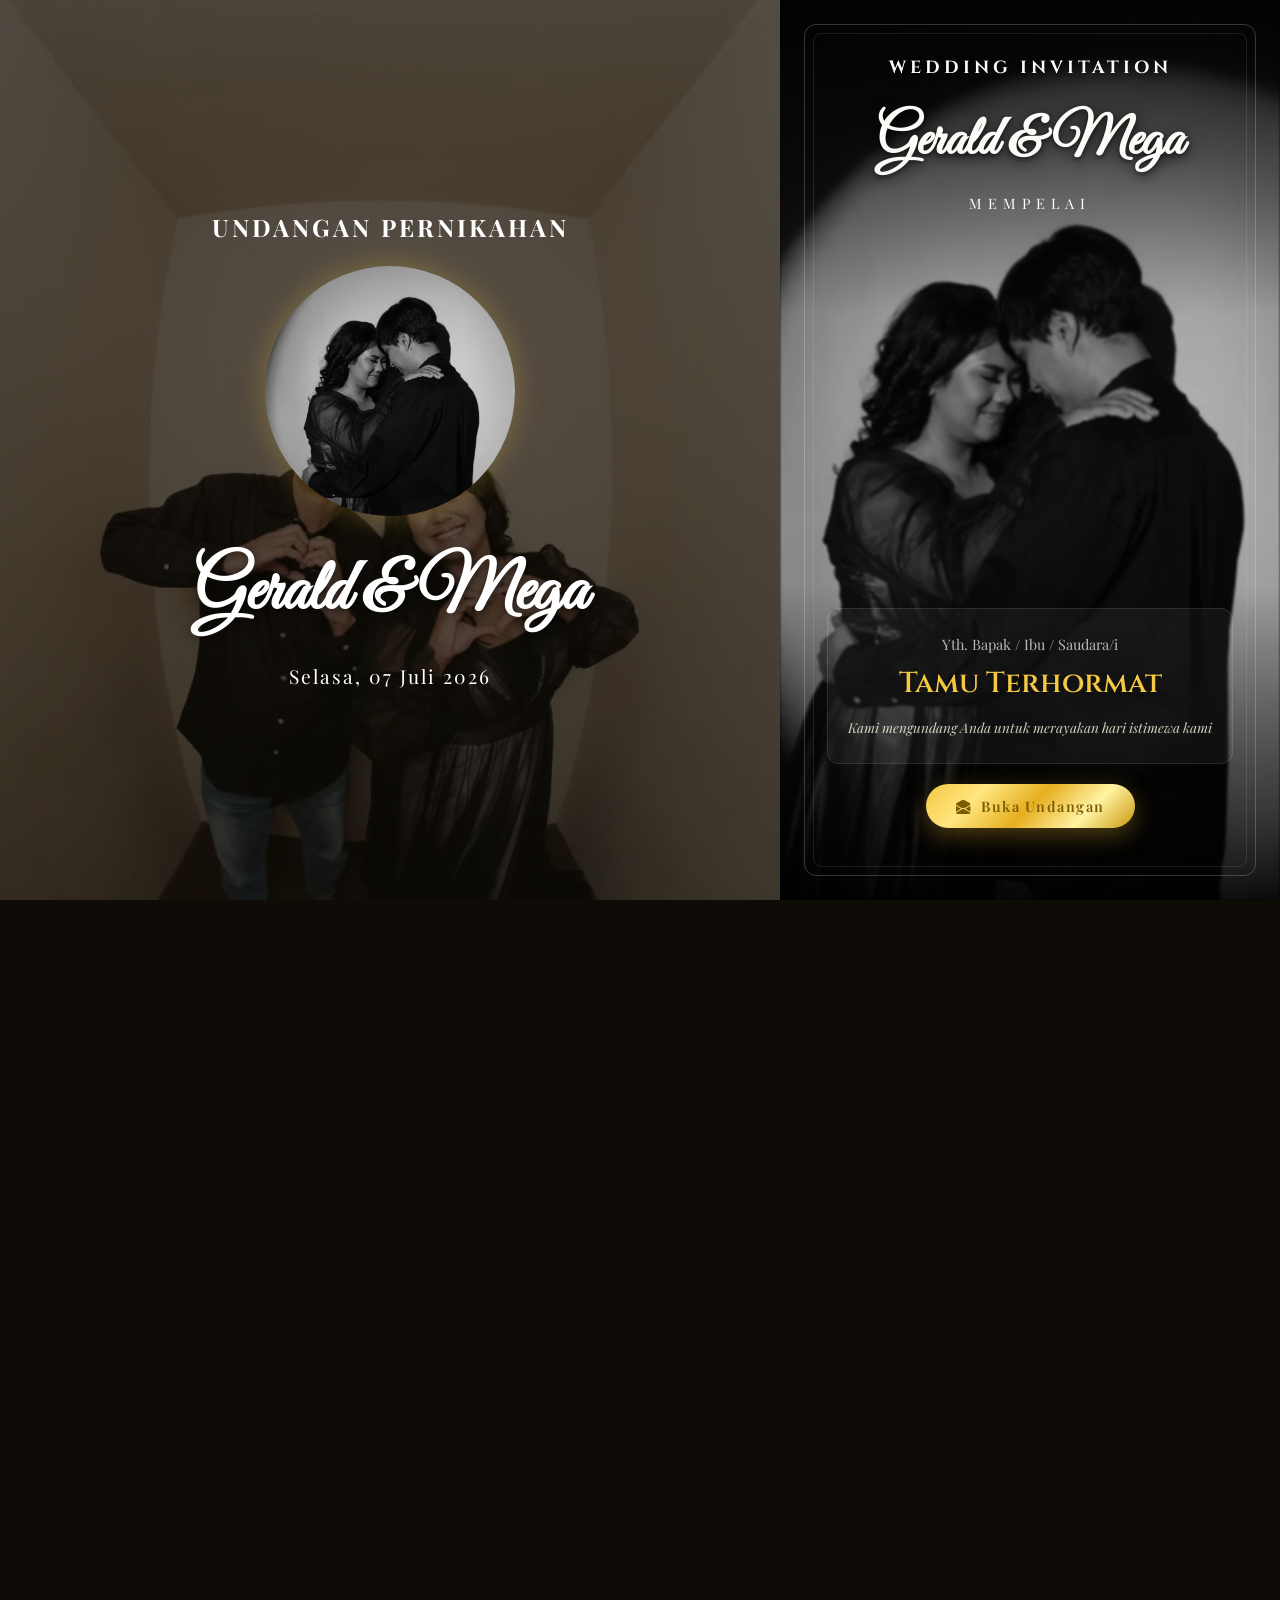
==== commit 6d0d9b9d: "feat: redesign hero section to polaroid style and improve scroll reveal animations" ====
--- a/index.html
+++ b/index.html
@@ -151,29 +151,24 @@
   <main class="main-content" id="main-content">
 
     <!-- Hero / Welcome Section -->
+    <!-- Hero / Welcome Section -->
     <section class="hero-section" id="home">
-      <div class="hero-bg" style="background-image: url('assets/Image/hero.webp');"></div>
-      <div class="hero-overlay"></div>
       <div class="hero-container">
-        <div class="hero-top-wrap">
-          <span class="hero-subtitle">The Wedding Of</span>
-          <h1 class="hero-title">Gerald & Mega</h1>
-
-        </div>
-
-        <div class="hero-bottom-wrap">
-          <div class="hero-divider">
-            <span></span>
-            <i class="bi bi-heart-fill"></i>
-            <span></span>
-          </div>
-          <p class="hero-date"><i class="bi bi-calendar3"></i> 07 • 07 • 2026</p>
-          <p class="hero-location"><i class="bi bi-geo-alt-fill"></i> Ambalat Beach, Villa 119</p>
-
-          <div class="scroll-down-indicator">
-            <span>Scroll ke bawah</span>
-            <i class="bi bi-chevron-double-down"></i>
-          </div>
+        
+        <div class="polaroid-hero scroll-reveal">
+          <div class="polaroid-hero-frame">
+            <img src="assets/Image/hero.webp" alt="Gerald & Mega">
+          </div>
+          <div class="polaroid-hero-text">
+            <h1 class="ph-cursive">We're Getting Married</h1>
+            <h2 class="ph-names">GERALD WELEY & MEGA PAKPAHAN</h2>
+            <p class="ph-date">07 . 07 . 2026</p>
+          </div>
+        </div>
+
+        <div class="scroll-down-indicator scroll-reveal">
+          <span>Scroll ke bawah</span>
+          <i class="bi bi-chevron-double-down"></i>
         </div>
       </div>
     </section>
--- a/style.css
+++ b/style.css
@@ -854,122 +854,81 @@
 
 .hero-section {
   position: relative;
-  height: 100vh;
-  min-height: 600px;
-  display: block;
+  min-height: 100vh;
+  display: flex;
+  justify-content: center;
+  align-items: center;
+  background-color: #FFFDE7; /* Soft yellow background */
   overflow: hidden;
-}
-
-.hero-bg {
-  position: absolute;
-  top: 0;
-  left: 0;
+  padding: 20px;
+}
+
+.hero-container {
+  position: relative;
+  z-index: 10;
+  width: 100%;
+  max-width: 420px;
+  display: flex;
+  flex-direction: column;
+  align-items: center;
+}
+
+.polaroid-hero {
+  background: white;
+  padding: 15px 15px 30px 15px;
+  border-radius: 4px;
+  box-shadow: 0 10px 30px rgba(0,0,0,0.1);
+  text-align: center;
+  width: 100%;
+  transform: rotate(-2deg);
+  transition: transform 0.4s ease;
+}
+
+.polaroid-hero:hover {
+  transform: rotate(0deg) scale(1.02);
+}
+
+.polaroid-hero-frame {
+  width: 100%;
+  aspect-ratio: 3/4;
+  overflow: hidden;
+  margin-bottom: 25px;
+  border: 1px solid #eee;
+}
+
+.polaroid-hero-frame img {
   width: 100%;
   height: 100%;
-  background-size: cover;
-  background-position: center;
-  transform: scale(1.02);
-}
-
-.hero-overlay {
-  position: absolute;
-  top: 0;
-  left: 0;
-  width: 100%;
-  height: 100%;
-  background: linear-gradient(to bottom, 
-    rgba(0, 0, 0, 0.85) 0%, 
-    rgba(0, 0, 0, 0.15) 35%, 
-    rgba(0, 0, 0, 0.15) 65%, 
-    rgba(0, 0, 0, 0.85) 100%
-  ); /* Consistent with cover overlay for a premium look */
-}
-
-.hero-container {
-  position: absolute;
-  top: 0;
-  left: 50%;
-  transform: translateX(-50%);
-  z-index: 10;
-  width: 100%;
-  height: 100%;
-  color: var(--color-accent-light);
-  text-align: center;
-  padding: 8vh 20px;
-  display: flex;
-  flex-direction: column;
-  justify-content: space-between;
-  box-sizing: border-box;
-}
-
-.hero-subtitle {
+  object-fit: cover;
+  object-position: center;
+}
+
+.polaroid-hero-text {
+  padding: 0 10px;
+}
+
+.ph-cursive {
+  font-family: var(--font-cursive);
+  font-size: 3.5rem;
+  color: var(--color-text);
+  margin-bottom: 20px;
+  line-height: 1;
+}
+
+.ph-names {
+  font-family: var(--font-primary);
+  font-size: 1rem;
+  letter-spacing: 4px;
+  color: var(--color-primary);
+  text-transform: uppercase;
+  margin-bottom: 10px;
+}
+
+.ph-date {
   font-family: var(--font-heading);
-  font-size: 1.2rem;
+  font-size: 1.1rem;
   letter-spacing: 6px;
-  text-transform: uppercase;
-  color: var(--color-accent);
-  margin-bottom: 20px;
-  display: block;
-}
-
-.hero-title {
-  font-family: var(--font-cursive);
-  font-size: 4.5rem;
-  margin-bottom: 5px;
-  background: var(--color-gold-gradient);
-  -webkit-background-clip: text;
-  -webkit-text-fill-color: transparent;
-  filter: drop-shadow(0 2px 4px rgba(0,0,0,0.15));
-}
-
-.hero-role {
-  font-family: var(--font-body);
-  font-size: 0.9rem;
-  letter-spacing: 8px;
-  text-transform: uppercase;
-  color: var(--color-white);
-  opacity: 0.8;
-  display: block;
-  margin-bottom: 30px;
-}
-
-.hero-divider {
-  display: flex;
-  justify-content: center;
-  align-items: center;
-  gap: 15px;
-  margin-bottom: 30px;
-}
-
-.hero-divider span {
-  width: 80px;
-  height: 1px;
-  background: var(--color-accent);
-  opacity: 0.5;
-}
-
-.hero-divider i {
-  color: var(--color-accent);
-  font-size: 1.2rem;
-  animation: heartbeat 1.5s infinite alternate;
-}
-
-@keyframes heartbeat {
-  0% { transform: scale(1); }
-  100% { transform: scale(1.2); }
-}
-
-.hero-date {
-  font-family: var(--font-heading);
-  font-size: 1.6rem;
-  letter-spacing: 2px;
-  margin-bottom: 10px;
-}
-
-.hero-location {
-  font-size: 1rem;
-  opacity: 0.9;
-  letter-spacing: 1px;
+  color: var(--color-text-muted);
 }
 
 .scroll-down-indicator {
@@ -980,6 +939,7 @@
   font-size: 0.85rem;
   opacity: 0.7;
   gap: 8px;
+  color: var(--color-text);
 }
 
 .scroll-down-indicator i {
@@ -2487,21 +2447,21 @@
    ========================================================================== */
 .scroll-reveal {
   opacity: 0;
-  transition: opacity 1.2s cubic-bezier(0.165, 0.84, 0.44, 1), transform 1.2s cubic-bezier(0.165, 0.84, 0.44, 1);
+  transition: opacity 1s cubic-bezier(0.22, 1, 0.36, 1), transform 1s cubic-bezier(0.22, 1, 0.36, 1);
   will-change: transform, opacity;
 }
 
 .scroll-reveal.slide-left {
-  transform: translateX(-60px);
+  transform: translateX(-30px);
 }
 
 .scroll-reveal.slide-right {
-  transform: translateX(60px);
+  transform: translateX(30px);
 }
 
 /* Default reveals that just slide up */
 .scroll-reveal:not(.slide-left):not(.slide-right) {
-  transform: translateY(45px);
+  transform: translateY(30px);
 }
 
 .scroll-reveal.active-reveal {
@@ -2982,10 +2942,10 @@
 
   /* Pusatkan bottom nav di dalam 500px right pane */
   .bottom-nav {
-    width: 100% !important;
+    width: calc(500px - 30px) !important;
     max-width: 440px !important;
     left: auto !important;
-    right: 30px !important;
+    right: 15px !important;
     margin: 0 !important;
     position: fixed !important;
     transform: translateY(100px) !important; /* Pertahankan animasi slide up */
@@ -2993,6 +2953,41 @@
   
   .bottom-nav.visible {
     transform: translateY(0) !important;
+  }
+
+  /* Fix stepper overflow in 500px right pane */
+  .love-story-stepper {
+    overflow-x: auto;
+    overflow-y: visible;
+    flex-wrap: nowrap;
+    justify-content: flex-start;
+    padding-bottom: 8px;
+    -webkit-overflow-scrolling: touch;
+    scrollbar-width: none;
+  }
+
+  .love-story-stepper::-webkit-scrollbar {
+    display: none;
+  }
+
+  .stepper-step {
+    padding: 8px 6px;
+    min-width: 64px;
+  }
+
+  .stepper-icon {
+    width: 40px;
+    height: 40px;
+    font-size: 0.9rem;
+  }
+
+  .stepper-label {
+    font-size: 0.6rem;
+  }
+
+  .stepper-line {
+    min-width: 20px;
+    max-width: 40px;
   }
   
   .main-content {
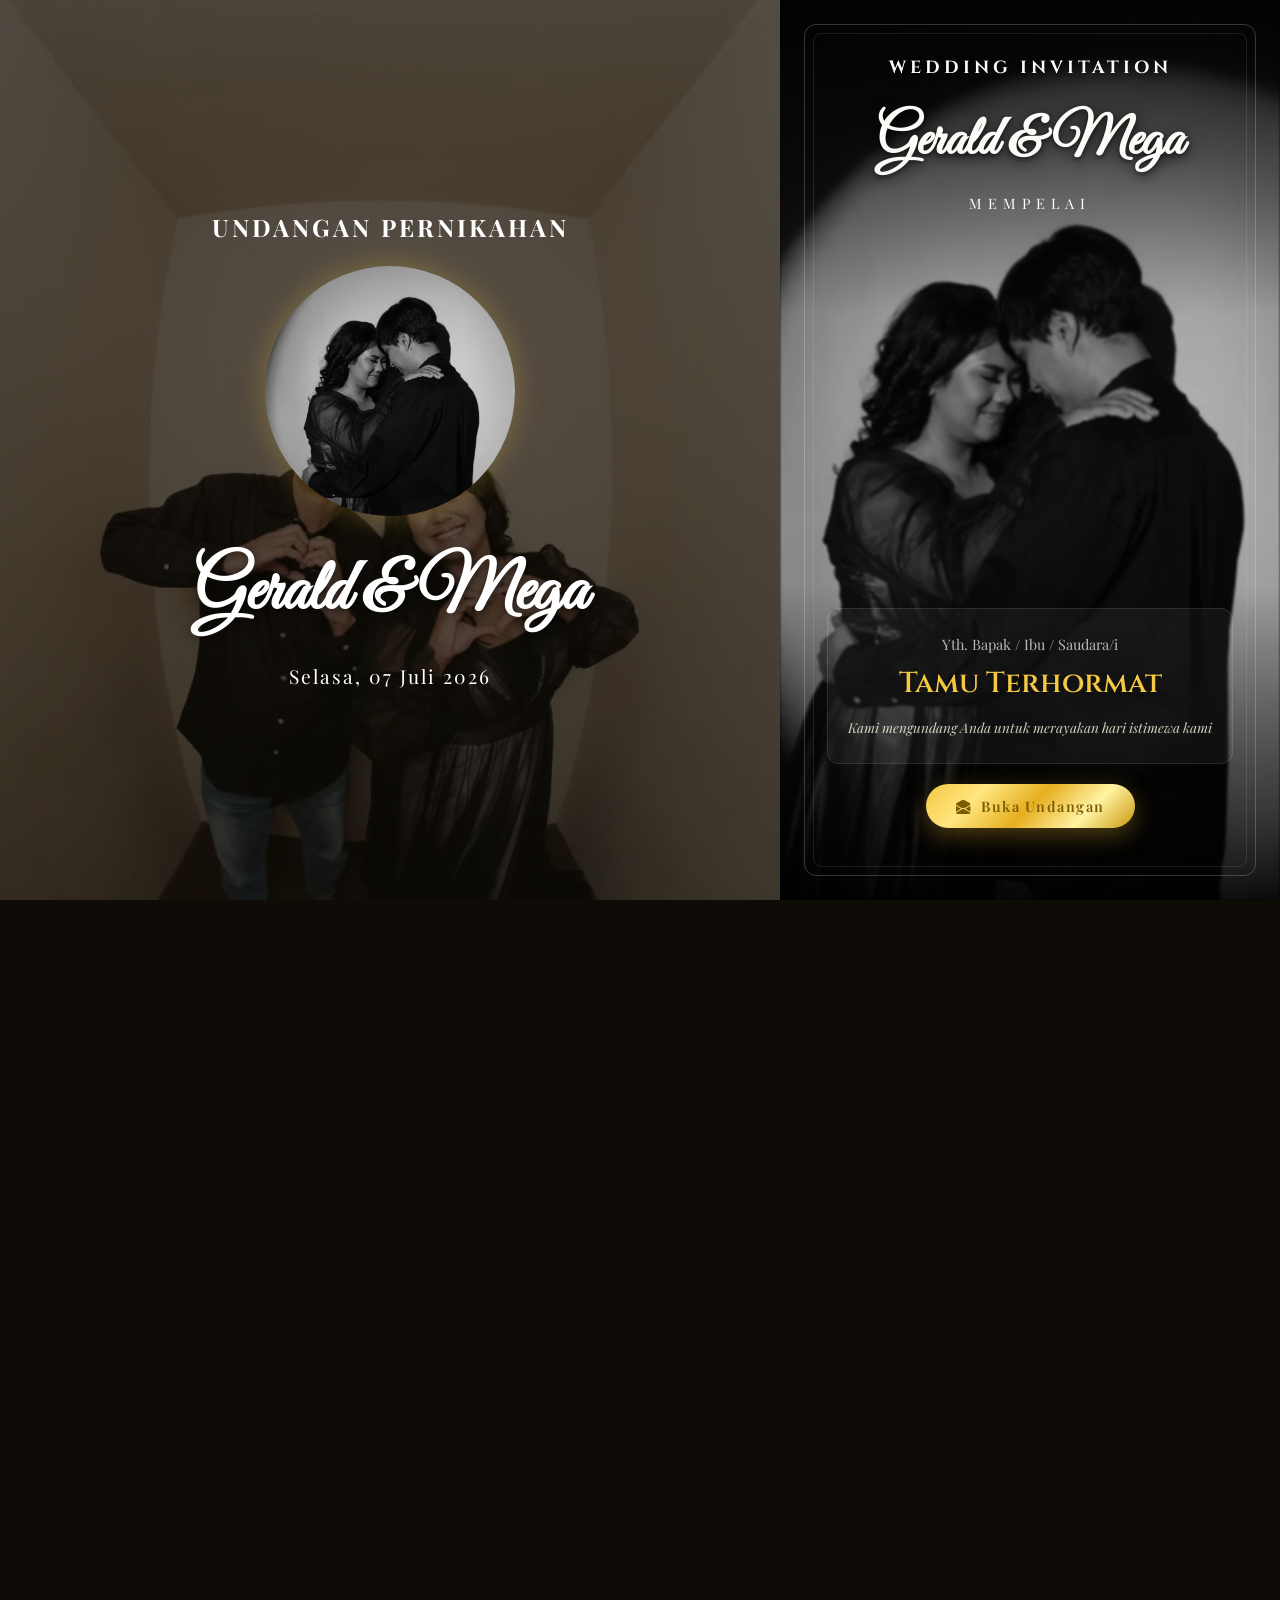
==== commit 3d4941f8: "fix: remove aspect-ratio to let hero image use its original dimensions" ====
--- a/index.html
+++ b/index.html
@@ -154,10 +154,10 @@
     <!-- Hero / Welcome Section -->
     <section class="hero-section" id="home">
       <div class="hero-container">
-        
+
         <div class="polaroid-hero scroll-reveal">
           <div class="polaroid-hero-frame">
-            <img src="assets/Image/hero.webp" alt="Gerald & Mega">
+            <img src="assets/Image/hero.jpg" alt="Gerald & Mega">
           </div>
           <div class="polaroid-hero-text">
             <h1 class="ph-cursive">We're Getting Married</h1>
@@ -376,7 +376,8 @@
         <div class="section-header text-center scroll-reveal">
           <span class="section-tag">Our Love Story</span>
           <h2 class="section-title text-primary">Kisah Kasih</h2>
-          <p class="section-desc">&ldquo;Ia membuat segala sesuatu indah pada waktunya.&rdquo; &mdash; Pengkhotbah 3:11</p>
+          <p class="section-desc">&ldquo;Ia membuat segala sesuatu indah pada waktunya.&rdquo; &mdash; Pengkhotbah 3:11
+          </p>
         </div>
 
         <div class="love-story-slider scroll-reveal">
@@ -427,7 +428,9 @@
                   <h3 class="card-title">Pertemuan Pertama</h3>
                   <div class="card-divider"></div>
                   <p class="card-quote">
-                    &ldquo;Tahun 2022, dalam kegiatan Pathfinder Day di waduk, Mega meminta tolong Gerald memotret menggunakan hp-nya. Dua orang yang saling mengenal sekilas di tengah keramaian, tanpa menyadari bahwa Tuhan sedang menuliskan awal cerita yang indah bagi mereka.&rdquo;
+                    &ldquo;Tahun 2022, dalam kegiatan Pathfinder Day di waduk, Mega meminta tolong Gerald memotret
+                    menggunakan hp-nya. Dua orang yang saling mengenal sekilas di tengah keramaian, tanpa menyadari
+                    bahwa Tuhan sedang menuliskan awal cerita yang indah bagi mereka.&rdquo;
                   </p>
                   <span class="card-date"><i class="bi bi-calendar3"></i> 2022 &middot; Pathfinder Day</span>
                 </div>
@@ -440,7 +443,9 @@
                   <h3 class="card-title">Jalan yang Terbuka</h3>
                   <div class="card-divider"></div>
                   <p class="card-quote">
-                    &ldquo;Ternyata mereka tergabung dalam grup WhatsApp Choir yang sama. Percakapan sederhana perlahan menjadi semakin akrab. Kantor mereka pun berseberangan jalan &mdash; seolah Tuhan terus membuka jalan agar mereka semakin mengenal satu sama lain.&rdquo;
+                    &ldquo;Ternyata mereka tergabung dalam grup WhatsApp Choir yang sama. Percakapan sederhana perlahan
+                    menjadi semakin akrab. Kantor mereka pun berseberangan jalan &mdash; seolah Tuhan terus membuka
+                    jalan agar mereka semakin mengenal satu sama lain.&rdquo;
                   </p>
                   <span class="card-date"><i class="bi bi-calendar3"></i> 2022 &middot; Choir & Kantor</span>
                 </div>
@@ -453,7 +458,9 @@
                   <h3 class="card-title">Komitmen di Hadapan Tuhan</h3>
                   <div class="card-divider"></div>
                   <p class="card-quote">
-                    &ldquo;Gerald meminta bertemu dan berbicara dari hati ke hati. Ia menyampaikan keseriusannya dan mengajak Mega melangkah dalam komitmen yang lebih dalam. Bersama, mereka menyerahkan hubungan ini kepada Tuhan.&rdquo;
+                    &ldquo;Gerald meminta bertemu dan berbicara dari hati ke hati. Ia menyampaikan keseriusannya dan
+                    mengajak Mega melangkah dalam komitmen yang lebih dalam. Bersama, mereka menyerahkan hubungan ini
+                    kepada Tuhan.&rdquo;
                   </p>
                   <span class="card-date"><i class="bi bi-calendar3"></i> 29 September 2022</span>
                 </div>
@@ -466,7 +473,9 @@
                   <h3 class="card-title">Lamaran yang Dinanti</h3>
                   <div class="card-divider"></div>
                   <p class="card-quote">
-                    &ldquo;Desember 2023, Gerald mengajak Mama Mega makan malam bersama. Di momen penuh sukacita dan haru itu, Gerald menyampaikan niat tulusnya dan melamar Mega untuk menjadi pendamping hidupnya. Apa yang dahulu hanya pertemuan sederhana, kini menjadi jawaban doa yang nyata.&rdquo;
+                    &ldquo;Desember 2023, Gerald mengajak Mama Mega makan malam bersama. Di momen penuh sukacita dan
+                    haru itu, Gerald menyampaikan niat tulusnya dan melamar Mega untuk menjadi pendamping hidupnya. Apa
+                    yang dahulu hanya pertemuan sederhana, kini menjadi jawaban doa yang nyata.&rdquo;
                   </p>
                   <span class="card-date"><i class="bi bi-calendar3"></i> Desember 2023 &middot; Lamaran</span>
                 </div>
@@ -479,7 +488,10 @@
                   <h3 class="card-title">Janji Suci Selamanya</h3>
                   <div class="card-divider"></div>
                   <p class="card-quote">
-                    &ldquo;Bukan kebetulan mereka dipertemukan, bukan pula kekuatan mereka sendiri yang mempertahankan, melainkan kasih dan penyertaan Tuhan yang menuntun langkah mereka. &lsquo;i love who I am when I&rsquo;m with you.&rsquo; Pada 7 Juli 2026, mereka mengikat janji suci pernikahan di hadapan Tuhan.&rdquo;
+                    &ldquo;Bukan kebetulan mereka dipertemukan, bukan pula kekuatan mereka sendiri yang mempertahankan,
+                    melainkan kasih dan penyertaan Tuhan yang menuntun langkah mereka. &lsquo;i love who I am when
+                    I&rsquo;m with you.&rsquo; Pada 7 Juli 2026, mereka mengikat janji suci pernikahan di hadapan
+                    Tuhan.&rdquo;
                   </p>
                   <span class="card-date"><i class="bi bi-calendar3"></i> 7 Juli 2026 &middot; Forever</span>
                 </div>
--- a/style.css
+++ b/style.css
@@ -874,33 +874,31 @@
 }
 
 .polaroid-hero {
-  background: white;
-  padding: 15px 15px 30px 15px;
-  border-radius: 4px;
-  box-shadow: 0 10px 30px rgba(0,0,0,0.1);
+  background: transparent;
+  padding: 0;
+  border-radius: 0;
+  box-shadow: none;
   text-align: center;
   width: 100%;
-  transform: rotate(-2deg);
-  transition: transform 0.4s ease;
+  transform: none;
+  transition: none;
 }
 
 .polaroid-hero:hover {
-  transform: rotate(0deg) scale(1.02);
+  transform: none;
 }
 
 .polaroid-hero-frame {
   width: 100%;
-  aspect-ratio: 3/4;
   overflow: hidden;
   margin-bottom: 25px;
-  border: 1px solid #eee;
+  border: none;
 }
 
 .polaroid-hero-frame img {
   width: 100%;
-  height: 100%;
-  object-fit: cover;
-  object-position: center;
+  height: auto;
+  display: block;
 }
 
 .polaroid-hero-text {
@@ -909,15 +907,15 @@
 
 .ph-cursive {
   font-family: var(--font-cursive);
-  font-size: 3.5rem;
+  font-size: 2.6rem;
   color: var(--color-text);
-  margin-bottom: 20px;
-  line-height: 1;
+  margin-bottom: 15px;
+  line-height: 1.1;
 }
 
 .ph-names {
   font-family: var(--font-primary);
-  font-size: 1rem;
+  font-size: 0.8rem;
   letter-spacing: 4px;
   color: var(--color-primary);
   text-transform: uppercase;
@@ -926,7 +924,7 @@
 
 .ph-date {
   font-family: var(--font-heading);
-  font-size: 1.1rem;
+  font-size: 1rem;
   letter-spacing: 6px;
   color: var(--color-text-muted);
 }
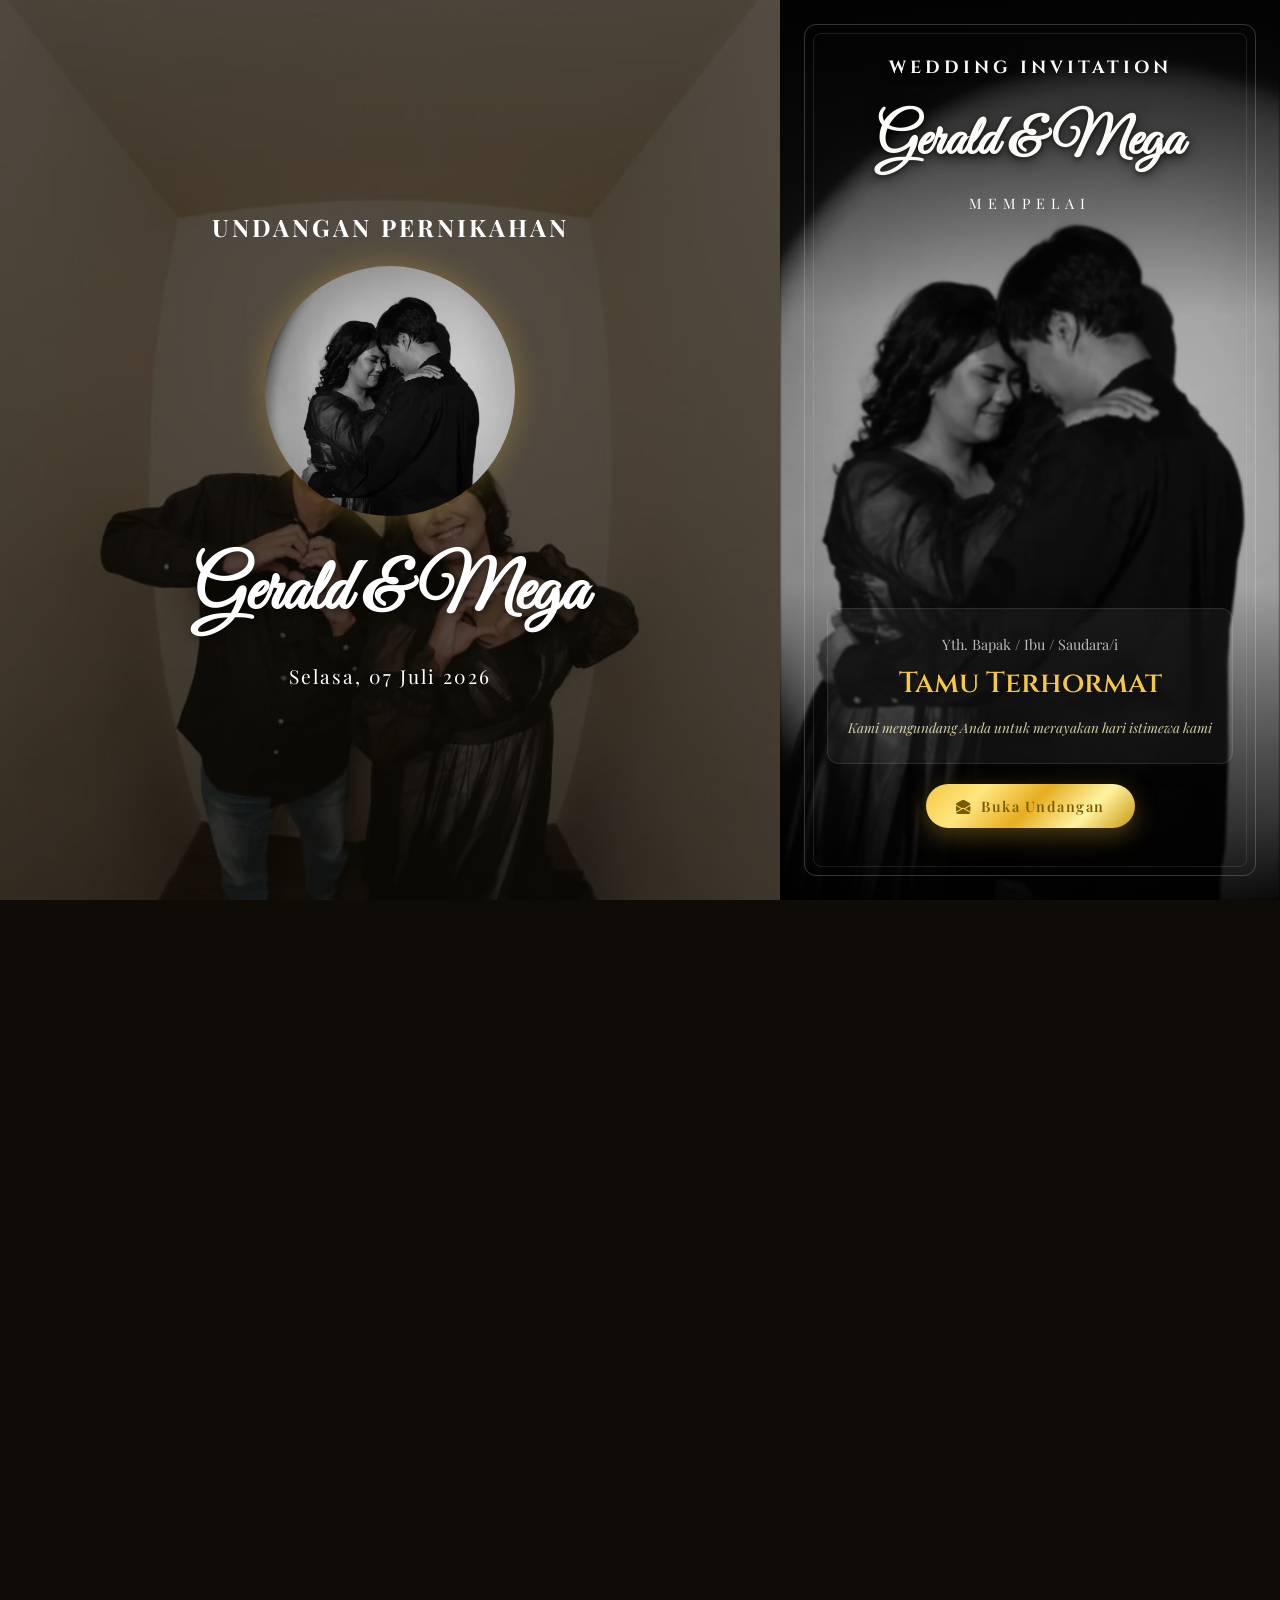
==== commit a46a8647: "kkkk" ====
--- a/index.html
+++ b/index.html
@@ -155,11 +155,11 @@
     <section class="hero-section" id="home">
       <div class="hero-container">
 
-        <div class="polaroid-hero scroll-reveal">
-          <div class="polaroid-hero-frame">
+        <div class="polaroid-hero">
+          <div class="polaroid-hero-frame hero-anim-img">
             <img src="assets/Image/hero.jpg" alt="Gerald & Mega">
           </div>
-          <div class="polaroid-hero-text">
+          <div class="polaroid-hero-text hero-anim-text">
             <h1 class="ph-cursive">We're Getting Married</h1>
             <h2 class="ph-names">GERALD WELEY & MEGA PAKPAHAN</h2>
             <p class="ph-date">07 . 07 . 2026</p>
@@ -188,7 +188,7 @@
 
         <div class="couple-grid">
           <!-- Mempelai Pria -->
-          <div class="couple-card groom">
+          <div class="couple-card groom scroll-reveal slide-left">
             <div class="couple-photo-frame">
               <img src="assets/Image/pria.jpg" alt="Gerald" class="couple-photo">
             </div>
@@ -207,12 +207,12 @@
           </div>
 
           <!-- Divider Decorative -->
-          <div class="couple-middle-divider">
+          <div class="couple-middle-divider scroll-reveal zoom-in">
             <div class="and-text">&</div>
           </div>
 
           <!-- Mempelai Wanita -->
-          <div class="couple-card bride">
+          <div class="couple-card bride scroll-reveal slide-right">
             <div class="couple-photo-frame">
               <img src="assets/Image/wanita.jpg" alt="Mega" class="couple-photo">
             </div>
@@ -349,7 +349,7 @@
     </section>
 
     <!-- Map Section -->
-    <section class="map-section scroll-reveal" id="location-map">
+    <section class="map-section scroll-reveal flip-up" id="location-map">
       <div class="container">
         <div class="section-header text-center">
           <span class="section-tag">Location Map</span>
@@ -372,138 +372,102 @@
 
     <!-- Love Journey Section -->
     <section class="journey-section" id="journey">
-      <div class="container">
-        <div class="section-header text-center scroll-reveal">
+        <div class="container">
+        <div class="section-header text-center scroll-reveal zoom-out">
           <span class="section-tag">Our Love Story</span>
           <h2 class="section-title text-primary">Kisah Kasih</h2>
           <p class="section-desc">&ldquo;Ia membuat segala sesuatu indah pada waktunya.&rdquo; &mdash; Pengkhotbah 3:11
           </p>
         </div>
 
-        <div class="love-story-slider scroll-reveal">
-          <!-- Stepper Navigation -->
-          <div class="love-story-stepper">
-            <button class="stepper-step active" data-step="0">
-              <span class="stepper-icon"><i class="bi bi-camera-fill"></i></span>
-              <span class="stepper-label">2022</span>
-            </button>
-            <div class="stepper-line">
-              <div class="stepper-line-fill" id="stepper-line-1"></div>
-            </div>
-            <button class="stepper-step" data-step="1">
-              <span class="stepper-icon"><i class="bi bi-chat-heart-fill"></i></span>
-              <span class="stepper-label">2022–2023</span>
-            </button>
-            <div class="stepper-line">
-              <div class="stepper-line-fill" id="stepper-line-2"></div>
-            </div>
-            <button class="stepper-step" data-step="2">
-              <span class="stepper-icon"><i class="bi bi-heart-fill"></i></span>
-              <span class="stepper-label">Sep 2022</span>
-            </button>
-            <div class="stepper-line">
-              <div class="stepper-line-fill" id="stepper-line-3"></div>
-            </div>
-            <button class="stepper-step" data-step="3">
-              <span class="stepper-icon"><i class="bi bi-gem"></i></span>
-              <span class="stepper-label">Des 2023</span>
-            </button>
-            <div class="stepper-line">
-              <div class="stepper-line-fill" id="stepper-line-4"></div>
-            </div>
-            <button class="stepper-step" data-step="4">
-              <span class="stepper-icon"><i class="bi bi-infinity"></i></span>
-              <span class="stepper-label">Jul 2026</span>
-            </button>
-          </div>
-
-          <!-- Card Track -->
-          <div class="love-story-viewport">
-            <div class="love-story-track" id="love-story-track">
-              <!-- Chapter 1 -->
-              <div class="love-story-card active">
-                <div class="card-inner">
-                  <div class="card-ornament"><i class="bi bi-camera-fill"></i></div>
-                  <span class="card-chapter">Chapter 1</span>
-                  <h3 class="card-title">Pertemuan Pertama</h3>
-                  <div class="card-divider"></div>
-                  <p class="card-quote">
-                    &ldquo;Tahun 2022, dalam kegiatan Pathfinder Day di waduk, Mega meminta tolong Gerald memotret
-                    menggunakan hp-nya. Dua orang yang saling mengenal sekilas di tengah keramaian, tanpa menyadari
-                    bahwa Tuhan sedang menuliskan awal cerita yang indah bagi mereka.&rdquo;
-                  </p>
-                  <span class="card-date"><i class="bi bi-calendar3"></i> 2022 &middot; Pathfinder Day</span>
-                </div>
-              </div>
-              <!-- Chapter 2 -->
-              <div class="love-story-card">
-                <div class="card-inner">
-                  <div class="card-ornament"><i class="bi bi-chat-heart-fill"></i></div>
-                  <span class="card-chapter">Chapter 2</span>
-                  <h3 class="card-title">Jalan yang Terbuka</h3>
-                  <div class="card-divider"></div>
-                  <p class="card-quote">
-                    &ldquo;Ternyata mereka tergabung dalam grup WhatsApp Choir yang sama. Percakapan sederhana perlahan
-                    menjadi semakin akrab. Kantor mereka pun berseberangan jalan &mdash; seolah Tuhan terus membuka
-                    jalan agar mereka semakin mengenal satu sama lain.&rdquo;
-                  </p>
-                  <span class="card-date"><i class="bi bi-calendar3"></i> 2022 &middot; Choir & Kantor</span>
-                </div>
-              </div>
-              <!-- Chapter 3 -->
-              <div class="love-story-card">
-                <div class="card-inner">
-                  <div class="card-ornament"><i class="bi bi-heart-fill"></i></div>
-                  <span class="card-chapter">Chapter 3</span>
-                  <h3 class="card-title">Komitmen di Hadapan Tuhan</h3>
-                  <div class="card-divider"></div>
-                  <p class="card-quote">
-                    &ldquo;Gerald meminta bertemu dan berbicara dari hati ke hati. Ia menyampaikan keseriusannya dan
-                    mengajak Mega melangkah dalam komitmen yang lebih dalam. Bersama, mereka menyerahkan hubungan ini
-                    kepada Tuhan.&rdquo;
-                  </p>
-                  <span class="card-date"><i class="bi bi-calendar3"></i> 29 September 2022</span>
-                </div>
-              </div>
-              <!-- Chapter 4 -->
-              <div class="love-story-card">
-                <div class="card-inner">
-                  <div class="card-ornament"><i class="bi bi-gem"></i></div>
-                  <span class="card-chapter">Chapter 4</span>
-                  <h3 class="card-title">Lamaran yang Dinanti</h3>
-                  <div class="card-divider"></div>
-                  <p class="card-quote">
-                    &ldquo;Desember 2023, Gerald mengajak Mama Mega makan malam bersama. Di momen penuh sukacita dan
-                    haru itu, Gerald menyampaikan niat tulusnya dan melamar Mega untuk menjadi pendamping hidupnya. Apa
-                    yang dahulu hanya pertemuan sederhana, kini menjadi jawaban doa yang nyata.&rdquo;
-                  </p>
-                  <span class="card-date"><i class="bi bi-calendar3"></i> Desember 2023 &middot; Lamaran</span>
-                </div>
-              </div>
-              <!-- Chapter 5 -->
-              <div class="love-story-card">
-                <div class="card-inner">
-                  <div class="card-ornament"><i class="bi bi-infinity"></i></div>
-                  <span class="card-chapter">Chapter 5</span>
-                  <h3 class="card-title">Janji Suci Selamanya</h3>
-                  <div class="card-divider"></div>
-                  <p class="card-quote">
-                    &ldquo;Bukan kebetulan mereka dipertemukan, bukan pula kekuatan mereka sendiri yang mempertahankan,
-                    melainkan kasih dan penyertaan Tuhan yang menuntun langkah mereka. &lsquo;i love who I am when
-                    I&rsquo;m with you.&rsquo; Pada 7 Juli 2026, mereka mengikat janji suci pernikahan di hadapan
-                    Tuhan.&rdquo;
-                  </p>
-                  <span class="card-date"><i class="bi bi-calendar3"></i> 7 Juli 2026 &middot; Forever</span>
-                </div>
-              </div>
-            </div>
-          </div>
-
-          <!-- Navigation Controls -->
-          <div class="love-story-controls">
-            <button class="ls-nav-btn ls-prev" id="ls-prev" disabled><i class="bi bi-chevron-left"></i> Kembali</button>
-            <button class="ls-nav-btn ls-next" id="ls-next">Selanjutnya <i class="bi bi-chevron-right"></i></button>
-          </div>
+        <div class="vertical-timeline">
+          <!-- Chapter 1 -->
+          <div class="timeline-item scroll-reveal slide-right">
+            <div class="timeline-card">
+              <div class="timeline-img-wrap">
+                <img src="assets/Image/slider 1.webp" alt="Chapter 1" class="timeline-img">
+              </div>
+              <div class="timeline-content">
+                <span class="card-chapter">Chapter 1</span>
+                <h3 class="card-title">Pertemuan Pertama</h3>
+                <p class="card-quote">
+                  &ldquo;Tahun 2022, dalam kegiatan Pathfinder Day di waduk, Mega meminta tolong Gerald memotret menggunakan hp-nya. Dua orang yang saling mengenal sekilas di tengah keramaian, tanpa menyadari bahwa Tuhan sedang menuliskan awal cerita yang indah bagi mereka.&rdquo;
+                </p>
+                <span class="card-date"><i class="bi bi-calendar3"></i> 2022 &middot; Pathfinder Day</span>
+              </div>
+            </div>
+          </div>
+          
+          <!-- Chapter 2 -->
+          <div class="timeline-item scroll-reveal slide-left">
+            <div class="timeline-card">
+              <div class="timeline-img-wrap">
+                <img src="assets/Image/slider 2.webp" alt="Chapter 2" class="timeline-img">
+              </div>
+              <div class="timeline-content">
+                <span class="card-chapter">Chapter 2</span>
+                <h3 class="card-title">Jalan yang Terbuka</h3>
+                <p class="card-quote">
+                  &ldquo;Ternyata mereka tergabung dalam grup WhatsApp Choir yang sama. Percakapan sederhana perlahan menjadi semakin akrab. Kantor mereka pun berseberangan jalan &mdash; seolah Tuhan terus membuka jalan agar mereka semakin mengenal satu sama lain.&rdquo;
+                </p>
+                <span class="card-date"><i class="bi bi-calendar3"></i> 2022 &middot; Choir & Kantor</span>
+              </div>
+            </div>
+          </div>
+
+          <!-- Chapter 3 -->
+          <div class="timeline-item scroll-reveal slide-right">
+            <div class="timeline-card">
+              <div class="timeline-img-wrap">
+                <img src="assets/Image/slider 3.webp" alt="Chapter 3" class="timeline-img">
+              </div>
+              <div class="timeline-content">
+                <span class="card-chapter">Chapter 3</span>
+                <h3 class="card-title">Komitmen di Hadapan Tuhan</h3>
+                <p class="card-quote">
+                  &ldquo;Gerald meminta bertemu dan berbicara dari hati ke hati. Ia menyampaikan keseriusannya dan mengajak Mega melangkah dalam komitmen yang lebih dalam. Bersama, mereka menyerahkan hubungan ini kepada Tuhan.&rdquo;
+                </p>
+                <span class="card-date"><i class="bi bi-calendar3"></i> 29 Sep 2022</span>
+              </div>
+            </div>
+          </div>
+
+          <!-- Chapter 4 -->
+          <div class="timeline-item scroll-reveal slide-left">
+            <div class="timeline-card">
+              <div class="timeline-img-wrap">
+                <img src="assets/Image/gallery4.webp" alt="Chapter 4" class="timeline-img">
+              </div>
+              <div class="timeline-content">
+                <span class="card-chapter">Chapter 4</span>
+                <h3 class="card-title">Lamaran yang Dinanti</h3>
+                <p class="card-quote">
+                  &ldquo;Desember 2023, Gerald mengajak Mama Mega makan malam bersama. Di momen penuh sukacita dan haru itu, Gerald menyampaikan niat tulusnya dan melamar Mega untuk menjadi pendamping hidupnya. Apa yang dahulu hanya pertemuan sederhana, kini menjadi jawaban doa yang nyata.&rdquo;
+                </p>
+                <span class="card-date"><i class="bi bi-calendar3"></i> Des 2023 &middot; Lamaran</span>
+              </div>
+            </div>
+          </div>
+
+          <!-- Chapter 5 -->
+          <div class="timeline-item scroll-reveal slide-right">
+            <div class="timeline-card">
+              <div class="timeline-img-wrap">
+                <img src="assets/Image/gallery 5.webp" alt="Chapter 5" class="timeline-img">
+              </div>
+              <div class="timeline-content">
+                <span class="card-chapter">Chapter 5</span>
+                <h3 class="card-title">Janji Suci Selamanya</h3>
+                <p class="card-quote">
+                  &ldquo;Bukan kebetulan mereka dipertemukan, bukan pula kekuatan mereka sendiri yang mempertahankan, melainkan kasih dan penyertaan Tuhan yang menuntun langkah mereka. 'i love who I am when I'm with you.' Pada 7 Juli 2026, mereka mengikat janji suci pernikahan di hadapan Tuhan.&rdquo;
+                </p>
+                <span class="card-date"><i class="bi bi-calendar3"></i> 7 Jul 2026 &middot; Forever</span>
+              </div>
+            </div>
+          </div>
+        </div>
+
+
         </div>
       </div>
     </section>
@@ -511,14 +475,14 @@
     <!-- Photo Gallery Section -->
     <section class="gallery-section" id="gallery">
       <div class="container">
-        <div class="section-header text-center scroll-reveal">
+        <div class="section-header text-center scroll-reveal zoom-in">
           <span class="section-tag">Our Moments</span>
           <h2 class="section-title text-primary">Galeri Kebahagiaan</h2>
           <p class="section-desc">Momen-momen indah kebersamaan kami yang penuh dengan keceriaan dan kehangatan.</p>
         </div>
 
         <!-- Auto Carousel Slider -->
-        <div class="slider-wrapper scroll-reveal">
+        <div class="slider-wrapper scroll-reveal flip-up">
           <div class="carousel-container" id="carousel">
             <div class="carousel-slide active" style="background-image: url('assets/Image/slider\ 1.webp');"></div>
             <div class="carousel-slide" style="background-image: url('assets/Image/slider\ 2.webp');"></div>
@@ -538,7 +502,7 @@
         <!-- Polaroid Masonry Grid -->
         <div class="polaroid-grid">
           <!-- Gallery Item 1 -->
-          <div class="polaroid-card scroll-reveal tilt-left" data-img="assets/Image/gallery1.webp"
+          <div class="polaroid-card scroll-reveal zoom-in tilt-left" data-img="assets/Image/gallery1.webp"
             data-caption="Awal dari selamanya 🤍">
             <div class="polaroid-photo-frame">
               <img src="assets/Image/gallery1.webp" alt="Bagus & Sekar Bersama" class="polaroid-photo">
@@ -547,7 +511,7 @@
           </div>
 
           <!-- Gallery Item 2 -->
-          <div class="polaroid-card scroll-reveal tilt-right" data-img="assets/Image/gallery2.webp"
+          <div class="polaroid-card scroll-reveal zoom-out tilt-right" data-img="assets/Image/gallery2.webp"
             data-caption="Tawa yang paling tulus">
             <div class="polaroid-photo-frame">
               <img src="assets/Image/gallery2.webp" alt="Kemesraan Mempelai" class="polaroid-photo">
@@ -555,7 +519,7 @@
             <p class="polaroid-caption">Tawa yang paling tulus</p>
           </div>
 
-          <div class="polaroid-card scroll-reveal tilt-right" data-img="assets/Image/gallery3.webp"
+          <div class="polaroid-card scroll-reveal zoom-in tilt-right" data-img="assets/Image/gallery3.webp"
             data-caption="Dalam satu frekuensi">
             <div class="polaroid-photo-frame">
               <img src="assets/Image/gallery3.webp" alt="Kemesraan Mempelai" class="polaroid-photo">
@@ -563,7 +527,7 @@
             <p class="polaroid-caption">Dalam satu frekuensi</p>
           </div>
 
-          <div class="polaroid-card scroll-reveal tilt-right" data-img="assets/Image/gallery4.webp"
+          <div class="polaroid-card scroll-reveal zoom-out tilt-right" data-img="assets/Image/gallery4.webp"
             data-caption="Sederhana tapi berharga">
             <div class="polaroid-photo-frame">
               <img src="assets/Image/gallery4.webp" alt="Kemesraan Mempelai" class="polaroid-photo">
@@ -572,7 +536,7 @@
           </div>
 
           <!-- Gallery Item 3 -->
-          <div class="polaroid-card scroll-reveal tilt-left-light" data-img="assets/Image/gallery 5.webp"
+          <div class="polaroid-card scroll-reveal zoom-in tilt-left-light" data-img="assets/Image/gallery 5.webp"
             data-caption="Menuju babak baru">
             <div class="polaroid-photo-frame">
               <img src="assets/Image/gallery 5.webp" alt="Bagus & Sekar Taaruf" class="polaroid-photo">
@@ -581,7 +545,7 @@
           </div>
 
           <!-- Gallery Item 4 -->
-          <div class="polaroid-card scroll-reveal tilt-right-light" data-img="assets/Image/gallery 6.webp"
+          <div class="polaroid-card scroll-reveal zoom-out tilt-right-light" data-img="assets/Image/gallery 6.webp"
             data-caption="Diberkati untuk bersama">
             <div class="polaroid-photo-frame">
               <img src="assets/Image/gallery 6.webp" alt="Mempelai Anggun" class="polaroid-photo">
--- a/style.css
+++ b/style.css
@@ -5,7 +5,7 @@
   --color-primary: #7A5C00;      /* Deep Amber Yellow */
   --color-secondary: #B8941A;    /* Warm Golden Yellow */
   --color-accent: #F5C842;       /* Bright Pastel Yellow */
-  --color-accent-light: #FFFDE7; /* Pale Lemon Cream */
+  --color-accent-light: #FFF9C4; /* Soft Pastel Yellow */
   --color-text-dark: #3D2B00;    /* Warm Dark Brown */
   --color-text-muted: #8B7535;   /* Muted Warm Gold */
   --color-white: #FFFFFF;
@@ -858,7 +858,7 @@
   display: flex;
   justify-content: center;
   align-items: center;
-  background-color: #FFFDE7; /* Soft yellow background */
+  background-color: var(--color-accent-light);
   overflow: hidden;
   padding: 20px;
 }
@@ -927,6 +927,32 @@
   font-size: 1rem;
   letter-spacing: 6px;
   color: var(--color-text-muted);
+}
+
+/* Hero Animations */
+.hero-anim-img, .hero-anim-text {
+  opacity: 0;
+  will-change: transform, opacity;
+}
+
+.main-content.visible .hero-anim-img {
+  animation: heroImageEnter 1.5s cubic-bezier(0.22, 1, 0.36, 1) forwards;
+  animation-delay: 0.3s;
+}
+
+.main-content.visible .hero-anim-text {
+  animation: heroTextEnter 1.2s cubic-bezier(0.22, 1, 0.36, 1) forwards;
+  animation-delay: 0.6s;
+}
+
+@keyframes heroImageEnter {
+  0% { opacity: 0; transform: scale(1.05) translateY(20px); }
+  100% { opacity: 1; transform: scale(1) translateY(0); }
+}
+
+@keyframes heroTextEnter {
+  0% { opacity: 0; transform: translateY(30px); }
+  100% { opacity: 1; transform: translateY(0); }
 }
 
 .scroll-down-indicator {
@@ -1054,6 +1080,13 @@
   object-fit: cover;
   border-radius: 50%;
   background: #f0f0f0;
+  animation: slowZoom 12s infinite alternate ease-in-out;
+  will-change: transform;
+}
+
+@keyframes slowZoom {
+  0% { transform: scale(1); }
+  100% { transform: scale(1.12); }
 }
 
 .mempelai-badge {
@@ -1416,95 +1449,117 @@
   border-bottom: 1px solid rgba(245, 200, 66, 0.15);
 }
 
-.love-story-slider {
-  max-width: 700px;
-  margin: 50px auto 0;
-}
-
-/* --- Stepper Navigation --- */
-.love-story-stepper {
-  display: flex;
-  align-items: center;
-  justify-content: center;
-  gap: 0;
+/* --- Vertical Timeline (Love Story) --- */
+.vertical-timeline {
+  position: relative;
+  padding: 20px 0;
+  margin: 0 auto;
+  max-width: 480px;
+}
+
+/* The vertical line in the middle */
+.vertical-timeline::before {
+  content: '';
+  position: absolute;
+  top: 0;
+  bottom: 0;
+  left: 20px;
+  width: 2px;
+  background: rgba(245, 200, 66, 0.3);
+}
+
+.timeline-item {
+  position: relative;
   margin-bottom: 40px;
-}
-
-.stepper-step {
-  display: flex;
-  flex-direction: column;
-  align-items: center;
-  gap: 8px;
-  background: none;
-  border: none;
-  cursor: pointer;
-  padding: 8px 12px;
-  transition: var(--transition-smooth);
-  flex-shrink: 0;
-}
-
-.stepper-icon {
-  width: 48px;
-  height: 48px;
+  padding-left: 50px; /* Space for the line and dot */
+}
+
+.timeline-item:last-child {
+  margin-bottom: 0;
+}
+
+/* The dot on the line */
+.timeline-item::before {
+  content: '';
+  position: absolute;
+  top: 20px;
+  left: 14px;
+  width: 14px;
+  height: 14px;
   border-radius: 50%;
-  display: flex;
-  justify-content: center;
-  align-items: center;
-  background: rgba(245, 200, 66, 0.12);
-  border: 2px solid rgba(245, 200, 66, 0.3);
-  color: var(--color-accent);
-  font-size: 1.1rem;
-  transition: var(--transition-smooth);
-}
-
-.stepper-step.active .stepper-icon {
-  background: var(--color-primary);
-  border-color: var(--color-accent);
-  box-shadow: 0 0 20px rgba(245, 200, 66, 0.55);
-  transform: scale(1.12);
-}
-
-.stepper-step:hover .stepper-icon {
-  border-color: var(--color-accent);
-  transform: scale(1.08);
-}
-
-.stepper-label {
-  font-family: var(--font-heading);
-  font-size: 0.7rem;
-  letter-spacing: 1.5px;
+  background: var(--color-gold-gradient);
+  border: 3px solid var(--color-white);
+  box-shadow: 0 0 10px rgba(245, 200, 66, 0.5);
+  z-index: 2;
+}
+
+.timeline-card {
+  background: var(--color-white);
+  border-radius: 16px;
+  box-shadow: var(--shadow-sm);
+  overflow: hidden;
+  border: 1px solid rgba(245, 200, 66, 0.1);
+}
+
+.timeline-img-wrap {
+  width: 100%;
+  height: 220px;
+  overflow: hidden;
+  position: relative;
+}
+
+.timeline-img {
+  width: 100%;
+  height: 100%;
+  object-fit: cover;
+  transition: transform 3s ease;
+}
+
+.timeline-card:hover .timeline-img {
+  transform: scale(1.05);
+}
+
+.timeline-content {
+  padding: 20px;
+  text-align: left;
+}
+
+.timeline-content .card-chapter {
+  display: inline-block;
+  font-size: 0.75rem;
   text-transform: uppercase;
-  color: var(--color-text-muted);
-  transition: var(--transition-smooth);
-}
-
-.stepper-step.active .stepper-label {
+  letter-spacing: 2px;
   color: var(--color-accent);
   font-weight: 700;
-}
-
-.stepper-line {
-  flex: 1;
-  height: 3px;
-  background: rgba(245, 200, 66, 0.18);
-  border-radius: 2px;
-  min-width: 30px;
-  max-width: 100px;
-  overflow: hidden;
-}
-
-.stepper-line-fill {
-  height: 100%;
-  width: 0%;
-  background: linear-gradient(90deg, var(--color-accent), #FFE066);
-  border-radius: 2px;
-  transition: width 0.6s ease;
-}
-
-/* --- Card Viewport & Track --- */
-.love-story-viewport {
-  overflow: hidden;
-  border-radius: 24px;
+  margin-bottom: 8px;
+}
+
+.timeline-content .card-title {
+  font-family: var(--font-heading);
+  font-size: 1.4rem;
+  color: var(--color-primary);
+  margin-bottom: 12px;
+}
+
+.timeline-content .card-quote {
+  font-size: 0.9rem;
+  color: var(--color-text-dark);
+  font-style: italic;
+  margin-bottom: 15px;
+  line-height: 1.6;
+}
+
+.timeline-content .card-date {
+  font-size: 0.8rem;
+  color: var(--color-text-muted);
+  font-weight: 600;
+  display: flex;
+  align-items: center;
+  gap: 6px;
+}
+
+.timeline-content .card-date i {
+  color: var(--color-accent);
 }
 
 .love-story-track {
@@ -2444,27 +2499,51 @@
    SCROLL REVEAL ANIMATIONS
    ========================================================================== */
 .scroll-reveal {
+  --sr-translate-x: 0;
+  --sr-translate-y: 30px;
+  --sr-scale: 1;
+  --sr-rotate: 0deg;
+  --sr-rotate-x: 0deg;
   opacity: 0;
+  transform: perspective(600px) translate(var(--sr-translate-x), var(--sr-translate-y)) scale(var(--sr-scale)) rotateX(var(--sr-rotate-x)) rotate(var(--sr-rotate));
   transition: opacity 1s cubic-bezier(0.22, 1, 0.36, 1), transform 1s cubic-bezier(0.22, 1, 0.36, 1);
   will-change: transform, opacity;
 }
 
+/* Different variations of scroll-reveal */
 .scroll-reveal.slide-left {
-  transform: translateX(-30px);
+  --sr-translate-x: -30px;
+  --sr-translate-y: 0;
 }
 
 .scroll-reveal.slide-right {
-  transform: translateX(30px);
-}
-
-/* Default reveals that just slide up */
-.scroll-reveal:not(.slide-left):not(.slide-right) {
-  transform: translateY(30px);
+  --sr-translate-x: 30px;
+  --sr-translate-y: 0;
+}
+
+.scroll-reveal.zoom-in {
+  --sr-scale: 0.7;
+  --sr-translate-y: 0;
+}
+
+.scroll-reveal.zoom-out {
+  --sr-scale: 1.15;
+  --sr-translate-y: 0;
+}
+
+.scroll-reveal.flip-up {
+  --sr-rotate-x: 20deg;
+  --sr-translate-y: 20px;
 }
 
 .scroll-reveal.active-reveal {
-  opacity: 1;
-  transform: translate(0, 0) scale(1);
+  opacity: 1 !important;
+  --sr-translate-x: 0;
+  --sr-translate-y: 0;
+  --sr-scale: 1;
+  --sr-rotate-x: 0deg;
+  /* We do NOT reset --sr-rotate here, so tilt is preserved! */
+  transform: perspective(600px) translate(var(--sr-translate-x), var(--sr-translate-y)) scale(var(--sr-scale)) rotateX(var(--sr-rotate-x)) rotate(var(--sr-rotate)) !important;
 }
 
 /* ==========================================================================
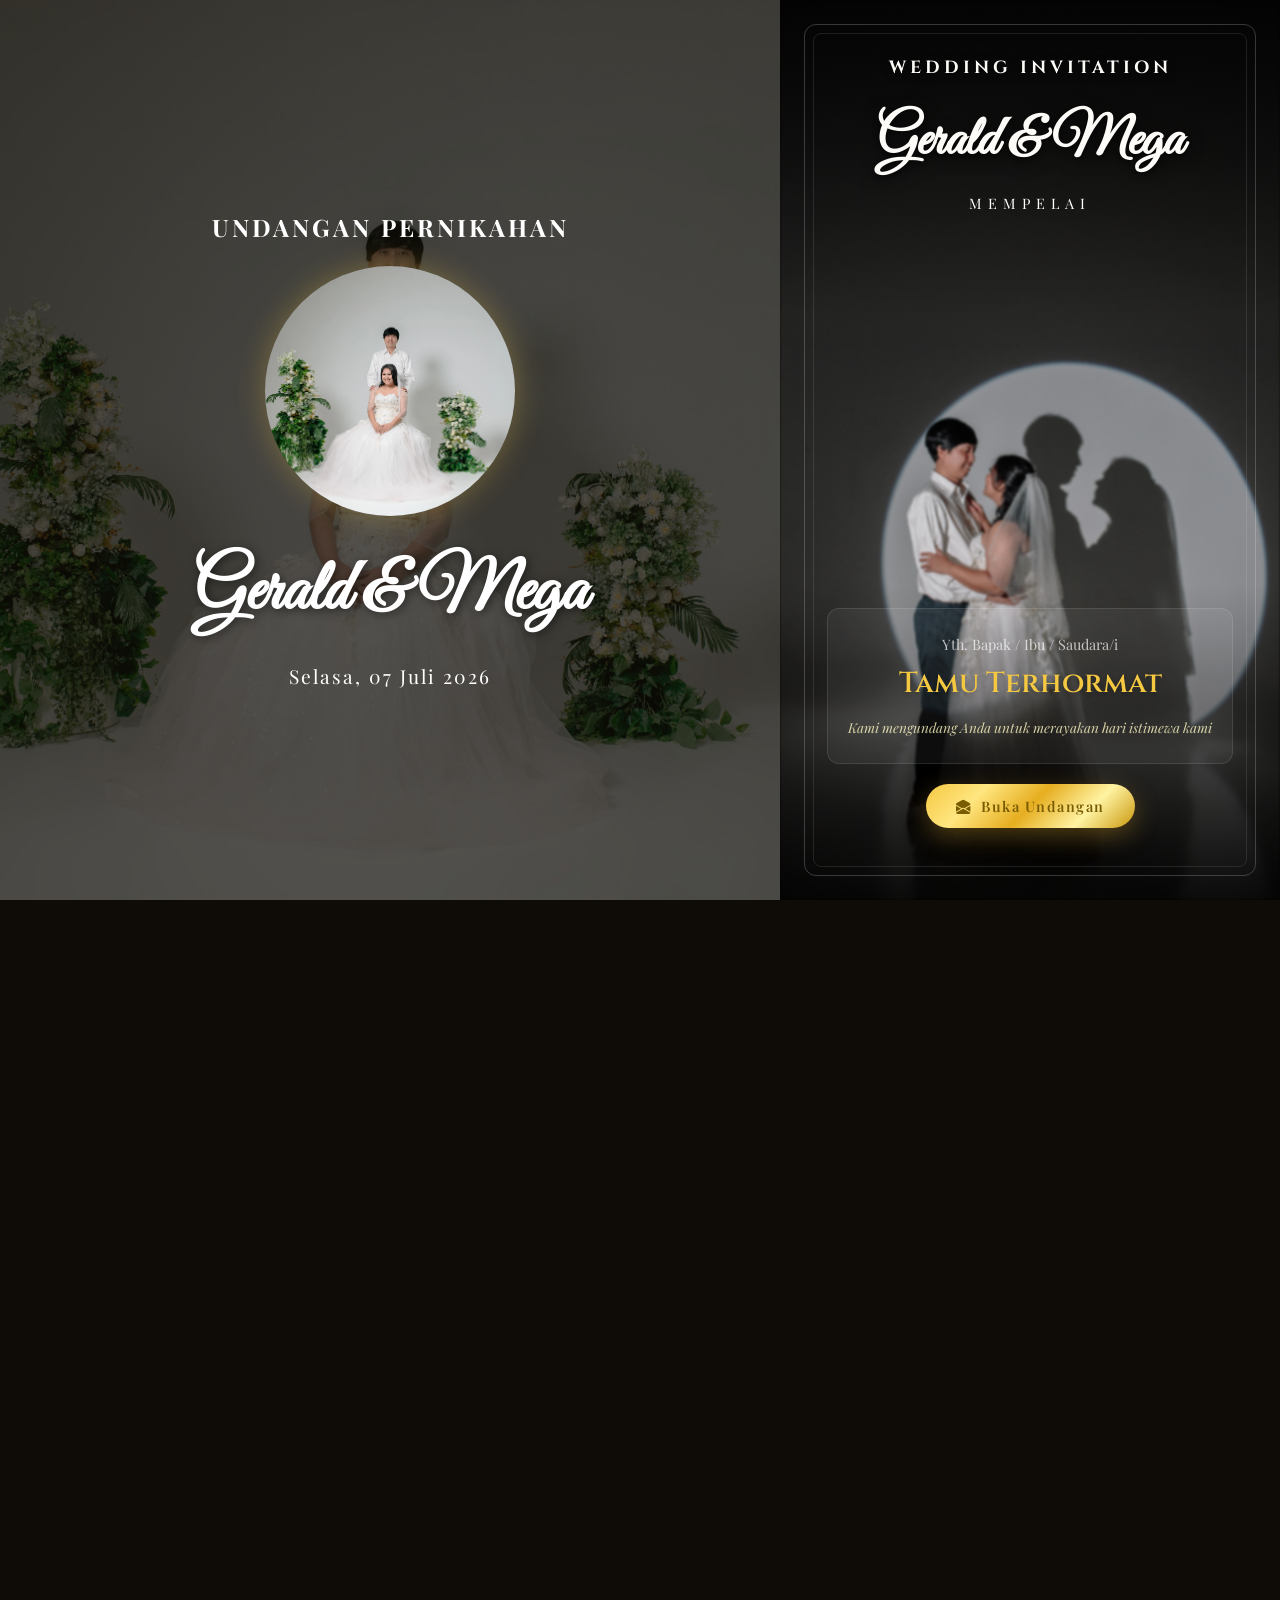
==== commit e57b9e65: "kkkk" ====
--- a/index.html
+++ b/index.html
@@ -52,7 +52,7 @@
     <div class="desktop-split-content">
       <h3 class="desktop-split-subtitle">Undangan Pernikahan</h3>
       <div class="desktop-split-photo">
-        <img src="assets/Image/overlay.jpg" alt="Gerald & Mega">
+        <img src="assets/Image/hero.webp" alt="Gerald & Mega">
       </div>
       <h1 class="desktop-split-title">Gerald &amp; Mega</h1>
       <p class="desktop-split-date">Selasa, 07 Juli 2026</p>
@@ -157,7 +157,7 @@
 
         <div class="polaroid-hero">
           <div class="polaroid-hero-frame hero-anim-img">
-            <img src="assets/Image/hero.jpg" alt="Gerald & Mega">
+            <img src="assets/Image/hero.webp" alt="Gerald & Mega">
           </div>
           <div class="polaroid-hero-text hero-anim-text">
             <h1 class="ph-cursive">We're Getting Married</h1>
@@ -179,10 +179,13 @@
 
         <div class="section-header text-center">
           <div class="cross-ornament">✝</div>
-          <h2 class="section-title text-primary">Shalom & Salam Sejahtera</h2>
+          <h2 class="section-title text-primary">Shalom </h2>
           <p class="section-desc">
-            Dengan penuh sukacita dan ucapan syukur kepada Tuhan. Kami mengundang Bapak/Ibu/Saudara/i serta Kerabat
-            sekalian untuk menghadiri acara pernikahan kami:
+            Tuhan membuat segala sesuatu indah pada waktunya.
+
+            Indah saat Dia mempertemukan, Indah saat Dia menumbuhkan kasih,
+
+            dan Indah saat Dia mempersatukan putra-putri kami dalam suatu ikatan pernikahan Kudus.
           </p>
         </div>
 
@@ -190,11 +193,11 @@
           <!-- Mempelai Pria -->
           <div class="couple-card groom scroll-reveal slide-left">
             <div class="couple-photo-frame">
-              <img src="assets/Image/pria.jpg" alt="Gerald" class="couple-photo">
+              <img src="assets/Image/pria.webp" alt="Gerald" class="couple-photo">
             </div>
             <div class="couple-info">
               <span class="mempelai-badge">Mempelai Pria</span>
-              <h3 class="couple-name">Gerald Yos Weley, S.E</h3>
+              <h3 class="couple-name">Gerald Yos Weley S.E</h3>
               <p class="couple-parent-label">Putra sulung dari</p>
               <h4 class="parent-name"><i class="bi bi-gender-male text-gold"></i> Bapak Alex Weley</h4>
               <h4 class="parent-name"><i class="bi bi-gender-female text-gold"></i> Ibu Anneke Adam</h4>
@@ -214,11 +217,11 @@
           <!-- Mempelai Wanita -->
           <div class="couple-card bride scroll-reveal slide-right">
             <div class="couple-photo-frame">
-              <img src="assets/Image/wanita.jpg" alt="Mega" class="couple-photo">
+              <img src="assets/Image/wanita.webp" alt="Mega" class="couple-photo">
             </div>
             <div class="couple-info">
               <span class="mempelai-badge">Mempelai Wanita</span>
-              <h3 class="couple-name">Mega Silvia Karen<br>Hapuk Pakpahan, S.Akun, M.Pd</h3>
+              <h3 class="couple-name">Mega Silvia Karen<br>Hapuk Pakpahan S.Akun, M.Pd</h3>
               <p class="couple-parent-label">Putri bungsu dari</p>
               <h4 class="parent-name"><i class="bi bi-gender-male text-gold"></i> Bapak Bostang Pakpahan ✝</h4>
               <h4 class="parent-name"><i class="bi bi-gender-female text-gold"></i> Ibu Anny Hutauruk</h4>
@@ -229,6 +232,16 @@
               </div>
             </div>
           </div>
+        </div>
+
+        <div class="section-header text-center">
+          <div class="cross-ornament"></div>
+          <h2 class="section-title text-primary">Firman Tuhan</h2>
+          <p class="section-desc">
+            "Tidak baik, kalau manusia itu seorang diri saja. Aku akan menjadikan penolong
+            baginya, yang sepadan dengan dia."
+          </p>
+          <p class="quote-author">Kejadian 2:18</p>
         </div>
 
       </div>
@@ -372,7 +385,7 @@
 
     <!-- Love Journey Section -->
     <section class="journey-section" id="journey">
-        <div class="container">
+      <div class="container">
         <div class="section-header text-center scroll-reveal zoom-out">
           <span class="section-tag">Our Love Story</span>
           <h2 class="section-title text-primary">Kisah Kasih</h2>
@@ -385,30 +398,34 @@
           <div class="timeline-item scroll-reveal slide-right">
             <div class="timeline-card">
               <div class="timeline-img-wrap">
-                <img src="assets/Image/slider 1.webp" alt="Chapter 1" class="timeline-img">
+                <img src="assets/Image/story1.webp" alt="Chapter 1" class="timeline-img">
               </div>
               <div class="timeline-content">
                 <span class="card-chapter">Chapter 1</span>
                 <h3 class="card-title">Pertemuan Pertama</h3>
                 <p class="card-quote">
-                  &ldquo;Tahun 2022, dalam kegiatan Pathfinder Day di waduk, Mega meminta tolong Gerald memotret menggunakan hp-nya. Dua orang yang saling mengenal sekilas di tengah keramaian, tanpa menyadari bahwa Tuhan sedang menuliskan awal cerita yang indah bagi mereka.&rdquo;
+                  &ldquo;Tahun 2022, dalam kegiatan Pathfinder Day di waduk, Mega meminta tolong Gerald memotret
+                  menggunakan hp-nya. Dua orang yang saling mengenal sekilas di tengah keramaian, tanpa menyadari bahwa
+                  Tuhan sedang menuliskan awal cerita yang indah bagi mereka.&rdquo;
                 </p>
                 <span class="card-date"><i class="bi bi-calendar3"></i> 2022 &middot; Pathfinder Day</span>
               </div>
             </div>
           </div>
-          
+
           <!-- Chapter 2 -->
           <div class="timeline-item scroll-reveal slide-left">
             <div class="timeline-card">
               <div class="timeline-img-wrap">
-                <img src="assets/Image/slider 2.webp" alt="Chapter 2" class="timeline-img">
+                <img src="assets/Image/story2.webp" alt="Chapter 2" class="timeline-img">
               </div>
               <div class="timeline-content">
                 <span class="card-chapter">Chapter 2</span>
                 <h3 class="card-title">Jalan yang Terbuka</h3>
                 <p class="card-quote">
-                  &ldquo;Ternyata mereka tergabung dalam grup WhatsApp Choir yang sama. Percakapan sederhana perlahan menjadi semakin akrab. Kantor mereka pun berseberangan jalan &mdash; seolah Tuhan terus membuka jalan agar mereka semakin mengenal satu sama lain.&rdquo;
+                  &ldquo;Ternyata mereka tergabung dalam grup WhatsApp Choir yang sama. Percakapan sederhana perlahan
+                  menjadi semakin akrab. Kantor mereka pun berseberangan jalan &mdash; seolah Tuhan terus membuka jalan
+                  agar mereka semakin mengenal satu sama lain.&rdquo;
                 </p>
                 <span class="card-date"><i class="bi bi-calendar3"></i> 2022 &middot; Choir & Kantor</span>
               </div>
@@ -419,13 +436,15 @@
           <div class="timeline-item scroll-reveal slide-right">
             <div class="timeline-card">
               <div class="timeline-img-wrap">
-                <img src="assets/Image/slider 3.webp" alt="Chapter 3" class="timeline-img">
+                <img src="assets/Image/story3.webp" alt="Chapter 3" class="timeline-img">
               </div>
               <div class="timeline-content">
                 <span class="card-chapter">Chapter 3</span>
                 <h3 class="card-title">Komitmen di Hadapan Tuhan</h3>
                 <p class="card-quote">
-                  &ldquo;Gerald meminta bertemu dan berbicara dari hati ke hati. Ia menyampaikan keseriusannya dan mengajak Mega melangkah dalam komitmen yang lebih dalam. Bersama, mereka menyerahkan hubungan ini kepada Tuhan.&rdquo;
+                  &ldquo;Gerald meminta bertemu dan berbicara dari hati ke hati. Ia menyampaikan keseriusannya dan
+                  mengajak Mega melangkah dalam komitmen yang lebih dalam. Bersama, mereka menyerahkan hubungan ini
+                  kepada Tuhan.&rdquo;
                 </p>
                 <span class="card-date"><i class="bi bi-calendar3"></i> 29 Sep 2022</span>
               </div>
@@ -436,13 +455,15 @@
           <div class="timeline-item scroll-reveal slide-left">
             <div class="timeline-card">
               <div class="timeline-img-wrap">
-                <img src="assets/Image/gallery4.webp" alt="Chapter 4" class="timeline-img">
+                <img src="assets/Image/story4.webp" alt="Chapter 4" class="timeline-img">
               </div>
               <div class="timeline-content">
                 <span class="card-chapter">Chapter 4</span>
                 <h3 class="card-title">Lamaran yang Dinanti</h3>
                 <p class="card-quote">
-                  &ldquo;Desember 2023, Gerald mengajak Mama Mega makan malam bersama. Di momen penuh sukacita dan haru itu, Gerald menyampaikan niat tulusnya dan melamar Mega untuk menjadi pendamping hidupnya. Apa yang dahulu hanya pertemuan sederhana, kini menjadi jawaban doa yang nyata.&rdquo;
+                  &ldquo;Desember 2023, Gerald mengajak Mama Mega makan malam bersama. Di momen penuh sukacita dan haru
+                  itu, Gerald menyampaikan niat tulusnya dan melamar Mega untuk menjadi pendamping hidupnya. Apa yang
+                  dahulu hanya pertemuan sederhana, kini menjadi jawaban doa yang nyata.&rdquo;
                 </p>
                 <span class="card-date"><i class="bi bi-calendar3"></i> Des 2023 &middot; Lamaran</span>
               </div>
@@ -453,13 +474,15 @@
           <div class="timeline-item scroll-reveal slide-right">
             <div class="timeline-card">
               <div class="timeline-img-wrap">
-                <img src="assets/Image/gallery 5.webp" alt="Chapter 5" class="timeline-img">
+                <img src="assets/Image/story5.webp" alt="Chapter 5" class="timeline-img">
               </div>
               <div class="timeline-content">
                 <span class="card-chapter">Chapter 5</span>
                 <h3 class="card-title">Janji Suci Selamanya</h3>
                 <p class="card-quote">
-                  &ldquo;Bukan kebetulan mereka dipertemukan, bukan pula kekuatan mereka sendiri yang mempertahankan, melainkan kasih dan penyertaan Tuhan yang menuntun langkah mereka. 'i love who I am when I'm with you.' Pada 7 Juli 2026, mereka mengikat janji suci pernikahan di hadapan Tuhan.&rdquo;
+                  &ldquo;Bukan kebetulan mereka dipertemukan, bukan pula kekuatan mereka sendiri yang mempertahankan,
+                  melainkan kasih dan penyertaan Tuhan yang menuntun langkah mereka. 'i love who I am when I'm with
+                  you.' Pada 7 Juli 2026, mereka mengikat janji suci pernikahan di hadapan Tuhan.&rdquo;
                 </p>
                 <span class="card-date"><i class="bi bi-calendar3"></i> 7 Jul 2026 &middot; Forever</span>
               </div>
@@ -468,7 +491,7 @@
         </div>
 
 
-        </div>
+      </div>
       </div>
     </section>
 
@@ -484,9 +507,9 @@
         <!-- Auto Carousel Slider -->
         <div class="slider-wrapper scroll-reveal flip-up">
           <div class="carousel-container" id="carousel">
-            <div class="carousel-slide active" style="background-image: url('assets/Image/slider\ 1.webp');"></div>
-            <div class="carousel-slide" style="background-image: url('assets/Image/slider\ 2.webp');"></div>
-            <div class="carousel-slide" style="background-image: url('assets/Image/slider\ 3.webp');"></div>
+            <div class="carousel-slide active" style="background-image: url('assets/Image/slider1.webp');"></div>
+            <div class="carousel-slide" style="background-image: url('assets/Image/slider2.webp');"></div>
+            <div class="carousel-slide" style="background-image: url('assets/Image/slider3.webp');"></div>
 
           </div>
 
@@ -505,7 +528,7 @@
           <div class="polaroid-card scroll-reveal zoom-in tilt-left" data-img="assets/Image/gallery1.webp"
             data-caption="Awal dari selamanya 🤍">
             <div class="polaroid-photo-frame">
-              <img src="assets/Image/gallery1.webp" alt="Bagus & Sekar Bersama" class="polaroid-photo">
+              <img src="assets/Image/galery1.webp" alt="Bagus & Sekar Bersama" class="polaroid-photo">
             </div>
             <p class="polaroid-caption">Awal dari selamanya 🤍</p>
           </div>
@@ -514,7 +537,7 @@
           <div class="polaroid-card scroll-reveal zoom-out tilt-right" data-img="assets/Image/gallery2.webp"
             data-caption="Tawa yang paling tulus">
             <div class="polaroid-photo-frame">
-              <img src="assets/Image/gallery2.webp" alt="Kemesraan Mempelai" class="polaroid-photo">
+              <img src="assets/Image/galery2.webp" alt="Kemesraan Mempelai" class="polaroid-photo">
             </div>
             <p class="polaroid-caption">Tawa yang paling tulus</p>
           </div>
@@ -522,7 +545,7 @@
           <div class="polaroid-card scroll-reveal zoom-in tilt-right" data-img="assets/Image/gallery3.webp"
             data-caption="Dalam satu frekuensi">
             <div class="polaroid-photo-frame">
-              <img src="assets/Image/gallery3.webp" alt="Kemesraan Mempelai" class="polaroid-photo">
+              <img src="assets/Image/galery3.webp" alt="Kemesraan Mempelai" class="polaroid-photo">
             </div>
             <p class="polaroid-caption">Dalam satu frekuensi</p>
           </div>
@@ -530,7 +553,7 @@
           <div class="polaroid-card scroll-reveal zoom-out tilt-right" data-img="assets/Image/gallery4.webp"
             data-caption="Sederhana tapi berharga">
             <div class="polaroid-photo-frame">
-              <img src="assets/Image/gallery4.webp" alt="Kemesraan Mempelai" class="polaroid-photo">
+              <img src="assets/Image/galery4.webp" alt="Kemesraan Mempelai" class="polaroid-photo">
             </div>
             <p class="polaroid-caption">Sederhana tapi berharga</p>
           </div>
@@ -539,7 +562,7 @@
           <div class="polaroid-card scroll-reveal zoom-in tilt-left-light" data-img="assets/Image/gallery 5.webp"
             data-caption="Menuju babak baru">
             <div class="polaroid-photo-frame">
-              <img src="assets/Image/gallery 5.webp" alt="Bagus & Sekar Taaruf" class="polaroid-photo">
+              <img src="assets/Image/galery5.webp" alt="Bagus & Sekar Taaruf" class="polaroid-photo">
             </div>
             <p class="polaroid-caption">Menuju babak baru. ⏳</p>
           </div>
@@ -548,7 +571,7 @@
           <div class="polaroid-card scroll-reveal zoom-out tilt-right-light" data-img="assets/Image/gallery 6.webp"
             data-caption="Diberkati untuk bersama">
             <div class="polaroid-photo-frame">
-              <img src="assets/Image/gallery 6.webp" alt="Mempelai Anggun" class="polaroid-photo">
+              <img src="assets/Image/galery6.webp" alt="Mempelai Anggun" class="polaroid-photo">
             </div>
             <p class="polaroid-caption">Diberkati untuk bersama</p>
           </div>
@@ -562,8 +585,8 @@
       <div class="container relative text-center">
         <i class="bi bi-quote quote-icon text-primary"></i>
         <blockquote class="quote-text">
-          "Demikianlah mereka bukan lagi dua, melainkan satu. Karena itu, apa yang telah dipersatukan Allah, tidak boleh
-          diceraikan manusia."
+          "Demikianlah mereka bukan lagi dua, melainkan satu. Karena itu, apa yang telah dipersatukan Allah, tidak
+          boleh diceraikan manusia."
         </blockquote>
         <p class="quote-author">Matius 19 : 6</p>
       </div>
--- a/style.css
+++ b/style.css
@@ -1103,10 +1103,11 @@
 }
 
 .couple-name {
-  font-family: var(--font-heading);
+  font-family: var(--font-body);
   font-size: 2.2rem;
   color: var(--color-primary);
   margin-bottom: 15px;
+  font-weight: 700;
 }
 
 .couple-parent-label {
